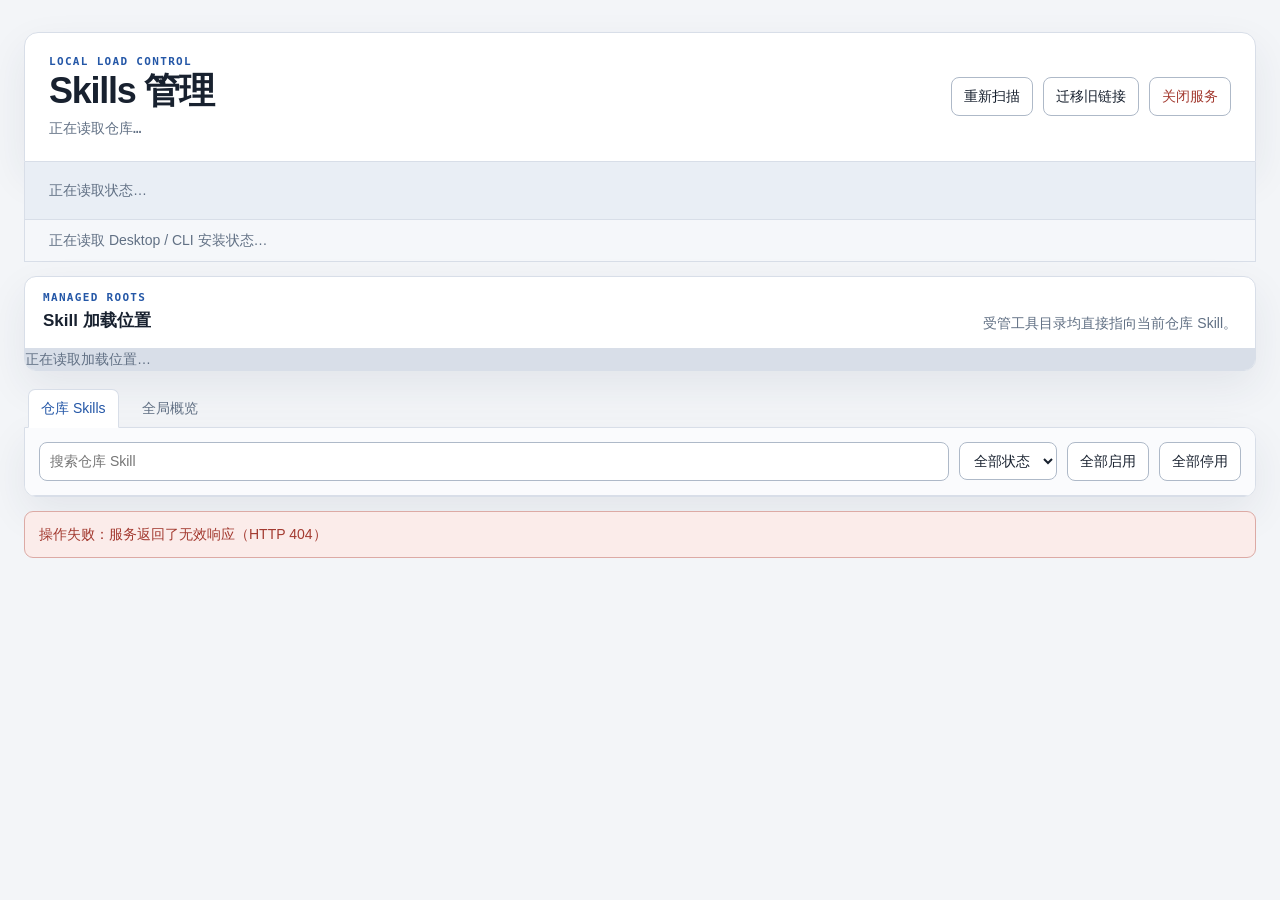
==== tools/agent_manager/web/index.html @ 4811a3ba "feat(agent-manager): 统一命令行与本地接口 将 Skill 和个人约束收敛到同一命令层级，并提供按命名空间划分的本地 HTTP 接口；写操作继续受 loopback、Host、Or" ====
<!doctype html>
<html lang="zh-CN">
<head>
  <meta charset="utf-8">
  <meta name="viewport" content="width=device-width, initial-scale=1">
  <link rel="icon" href="data:,">
  <title>Skills 管理</title>
  <style>
    :root {
      color-scheme: light;
      --canvas: #f3f5f8;
      --paper: #ffffff;
      --ink: #18212f;
      --muted: #617084;
      --line: #d8dee8;
      --line-strong: #aeb9c8;
      --accent: #2457a7;
      --accent-soft: #edf3fc;
      --success: #167352;
      --success-soft: #e9f6f0;
      --warning: #8a5a13;
      --warning-soft: #fff5df;
      --danger: #a33a30;
      --danger-soft: #fbecea;
      --shadow: 0 16px 40px rgb(38 55 77 / 8%);
    }

    * { box-sizing: border-box; }

    body {
      margin: 0;
      background: var(--canvas);
      color: var(--ink);
      font: 14px/1.5 -apple-system, BlinkMacSystemFont, "Segoe UI", sans-serif;
    }

    button, input, select { font: inherit; }

    button, input, select, summary { outline: none; }

    button:focus-visible,
    input:focus-visible,
    select:focus-visible,
    summary:focus-visible {
      box-shadow: 0 0 0 3px rgb(36 87 167 / 22%);
    }

    button {
      min-height: 38px;
      border: 1px solid var(--line-strong);
      border-radius: 8px;
      background: var(--paper);
      color: var(--ink);
      padding: 8px 12px;
      cursor: pointer;
    }

    button:hover:not(:disabled) { border-color: var(--accent); }
    button:disabled { cursor: not-allowed; opacity: 0.58; }

    button.primary {
      border-color: var(--accent);
      background: var(--accent);
      color: var(--paper);
    }

    button.danger { color: var(--danger); }

    h1, h2, p { margin: 0; }

    h1 {
      font-family: "Avenir Next Condensed", "Segoe UI", sans-serif;
      font-size: clamp(26px, 3vw, 36px);
      font-weight: 700;
      letter-spacing: -0.035em;
      line-height: 1.05;
    }

    main {
      width: min(1440px, calc(100% - 48px));
      margin: 32px auto;
    }

    header, .panel {
      border: 1px solid var(--line);
      background: var(--paper);
      box-shadow: var(--shadow);
    }

    header {
      display: flex;
      align-items: center;
      justify-content: space-between;
      gap: 24px;
      padding: 22px 24px;
      border-radius: 14px 14px 0 0;
    }

    .eyebrow {
      margin-bottom: 4px;
      color: var(--accent);
      font: 700 11px/1.2 "SFMono-Regular", Consolas, monospace;
      letter-spacing: 0.12em;
      text-transform: uppercase;
    }

    #repo-path {
      max-width: min(760px, 62vw);
      margin-top: 8px;
      overflow: hidden;
      font-family: "SFMono-Regular", Consolas, monospace;
      text-overflow: ellipsis;
      white-space: nowrap;
    }

    .toolbar, .tabs, #summary, #surface-summary {
      display: flex;
      flex-wrap: wrap;
      gap: 10px;
    }

    #summary {
      position: relative;
      align-items: center;
      min-height: 58px;
      padding: 10px 24px;
      border: solid var(--line);
      border-width: 0 1px 1px;
      background: #e9eef5;
    }

    #surface-summary {
      padding: 10px 24px;
      border: solid var(--line);
      border-width: 0 1px 1px;
      background: #f5f7fa;
    }

    #load-paths {
      margin-top: 14px;
      overflow: hidden;
      border: 1px solid var(--line);
      border-radius: 12px;
      background: var(--paper);
      box-shadow: var(--shadow);
    }

    .load-paths-heading {
      display: flex;
      align-items: end;
      justify-content: space-between;
      gap: 24px;
      padding: 14px 18px;
      border-bottom: 1px solid var(--line);
    }

    .load-paths-heading h2 { font-size: 17px; }

    #load-path-list {
      display: grid;
      grid-template-columns: repeat(auto-fit, minmax(320px, 1fr));
      gap: 1px;
      background: var(--line);
    }

    .load-path-item {
      min-width: 0;
      padding: 13px 14px;
      background: var(--paper);
    }

    .load-path-source {
      grid-column: 1 / -1;
      background: var(--accent-soft);
    }

    .load-path-meta {
      display: flex;
      align-items: baseline;
      justify-content: space-between;
      gap: 12px;
    }

    .load-path-label { font-weight: 700; }
    .load-path-scope { font: 11px/1.3 "SFMono-Regular", Consolas, monospace; }

    .load-path-address {
      display: flex;
      align-items: center;
      gap: 8px;
      margin-top: 7px;
    }

    .load-path-value {
      flex: 1;
      min-width: 0;
      overflow-wrap: anywhere;
      font: 12px/1.45 "SFMono-Regular", Consolas, monospace;
    }

    .copy-path-button {
      min-height: 30px;
      flex: 0 0 auto;
      padding: 4px 9px;
      font-size: 12px;
    }

    .summary-item {
      display: inline-flex;
      align-items: baseline;
      gap: 6px;
      padding-right: 14px;
      border-right: 1px solid var(--line-strong);
      font-family: "SFMono-Regular", Consolas, monospace;
    }

    .summary-item:last-child { border-right: 0; }
    .summary-value { font-size: 17px; font-weight: 700; }
    .muted { color: var(--muted); }

    .tabs {
      align-items: end;
      margin-top: 18px;
      padding: 0 4px;
    }

    .tabs button {
      border-color: transparent;
      border-radius: 7px 7px 0 0;
      background: transparent;
      color: var(--muted);
    }

    .tabs button.primary {
      border-color: var(--line);
      border-bottom-color: var(--paper);
      background: var(--paper);
      color: var(--accent);
    }

    .panel {
      margin-top: -1px;
      overflow: hidden;
      border-radius: 0 12px 12px;
    }

    .filters {
      align-items: center;
      padding: 14px;
      border-bottom: 1px solid var(--line);
      background: #fafbfd;
    }

    .filters input {
      flex: 1 1 260px;
      min-width: 180px;
    }

    input, select {
      min-height: 38px;
      border: 1px solid var(--line-strong);
      border-radius: 8px;
      background: var(--paper);
      color: var(--ink);
      padding: 8px 10px;
    }

    .table-scroll { overflow-x: auto; }

    table {
      width: 100%;
      min-width: 860px;
      border-collapse: collapse;
    }

    th, td {
      padding: 12px 14px;
      border-bottom: 1px solid var(--line);
      text-align: left;
      vertical-align: top;
    }

    th {
      background: #f5f7fa;
      color: var(--muted);
      font: 700 11px/1.3 "SFMono-Regular", Consolas, monospace;
      letter-spacing: 0.04em;
      text-transform: uppercase;
    }

    tr:last-child td { border-bottom: 0; }
    tbody tr:hover { background: #fafcff; }

    .skill-name { display: block; margin-bottom: 3px; }
    .skill-slug, .path { font-family: "SFMono-Regular", Consolas, monospace; }
    .path { overflow-wrap: anywhere; }

    .state-button {
      width: 100%;
      min-width: 104px;
      font: 700 12px/1.2 "SFMono-Regular", Consolas, monospace;
      text-align: left;
    }

    .state-enabled { border-color: #92c9b5; background: var(--success-soft); color: var(--success); }
    .state-disabled, .state-unavailable { background: #f3f5f7; color: var(--muted); }
    .state-mixed, .state-legacy { border-color: #e0bd7c; background: var(--warning-soft); color: var(--warning); }
    .state-error, .state-conflict { border-color: #dcaaa5; background: var(--danger-soft); color: var(--danger); }

    .adapter-detail {
      margin-top: 5px;
      color: var(--muted);
      font: 11px/1.4 "SFMono-Regular", Consolas, monospace;
    }

    details { margin-top: 7px; color: var(--muted); }
    summary { width: fit-content; cursor: pointer; }
    .detail-list { margin: 7px 0 0; padding-left: 18px; }

    .empty-cell { padding: 32px 14px; color: var(--muted); text-align: center; }
    .hidden { display: none; }

    #message {
      min-height: 46px;
      margin-top: 14px;
      padding: 12px 14px;
      border: 1px solid transparent;
      border-radius: 9px;
      color: var(--muted);
    }

    #message:not(:empty) { border-color: var(--line); background: var(--paper); }
    #message.message-error { border-color: #dcaaa5; background: var(--danger-soft); color: var(--danger); }
    #message.message-success { border-color: #92c9b5; background: var(--success-soft); color: var(--success); }

    dialog {
      width: min(520px, calc(100% - 32px));
      border: 1px solid var(--line);
      border-radius: 12px;
      box-shadow: 0 24px 80px rgb(24 33 47 / 24%);
      padding: 0;
    }

    dialog::backdrop { background: rgb(24 33 47 / 42%); }
    dialog form { padding: 22px; }
    dialog h2 { font-size: 20px; }
    dialog pre {
      margin: 16px 0;
      padding: 14px;
      border: 1px solid var(--line);
      border-radius: 8px;
      background: var(--canvas);
      font: 13px/1.7 "SFMono-Regular", Consolas, monospace;
      white-space: pre-wrap;
    }

    .dialog-actions { display: flex; justify-content: flex-end; gap: 8px; }

    @media (max-width: 720px) {
      main { width: min(100% - 24px, 1440px); margin: 12px auto 24px; }
      header { align-items: flex-start; flex-direction: column; padding: 18px; }
      #repo-path { max-width: calc(100vw - 60px); }
      header .toolbar, header .toolbar button { width: 100%; }
      #summary { padding: 10px 18px; }
      #surface-summary {
        display: grid;
        grid-template-columns: repeat(2, minmax(0, 1fr));
        padding: 10px 18px;
      }
      #surface-summary .summary-item { padding-right: 4px; border-right: 0; }
      .load-paths-heading { align-items: flex-start; flex-direction: column; gap: 4px; }
      #load-path-list { grid-template-columns: minmax(0, 1fr); }
      .filters { align-items: stretch; flex-direction: column; }
      .filters input { flex: 0 0 auto; width: 100%; }
      .filters select, .filters button { width: 100%; }
    }

    @media (prefers-reduced-motion: reduce) {
      *, *::before, *::after { scroll-behavior: auto !important; transition: none !important; }
    }
  </style>
</head>
<body>
  <main>
    <header>
      <div>
        <p class="eyebrow">Local load control</p>
        <h1>Skills 管理</h1>
        <div id="repo-path" class="muted">正在读取仓库…</div>
      </div>
      <div class="toolbar">
        <button id="rescan-button" type="button">重新扫描</button>
        <button id="adopt-button" type="button">迁移旧链接</button>
        <button id="shutdown-button" type="button" class="danger">关闭服务</button>
      </div>
    </header>

    <section id="summary" aria-label="统计">
      <span class="muted">正在读取状态…</span>
    </section>

    <section id="surface-summary" aria-label="工具端安装状态">
      <span class="muted">正在读取 Desktop / CLI 安装状态…</span>
    </section>

    <section id="load-paths" aria-labelledby="load-paths-title">
      <div class="load-paths-heading">
        <div>
          <p class="eyebrow">Managed roots</p>
          <h2 id="load-paths-title">Skill 加载位置</h2>
        </div>
        <p class="muted">受管工具目录均直接指向当前仓库 Skill。</p>
      </div>
      <div id="load-path-list">
        <span class="muted">正在读取加载位置…</span>
      </div>
    </section>

    <nav class="tabs" aria-label="视图切换">
      <button type="button" data-view="managed-view" class="primary" aria-selected="true">仓库 Skills</button>
      <button type="button" data-view="inventory-view" aria-selected="false">全局概览</button>
    </nav>

    <section id="managed-view" class="panel" aria-label="仓库 Skills">
      <div class="toolbar filters">
        <input id="managed-search" type="search" placeholder="搜索仓库 Skill" aria-label="搜索仓库 Skill">
        <select id="managed-filter" aria-label="筛选仓库状态">
          <option value="all">全部状态</option>
          <option value="enabled">已启用</option>
          <option value="disabled">未启用</option>
          <option value="mixed">部分启用</option>
          <option value="conflict">冲突</option>
          <option value="error">异常</option>
        </select>
        <button id="enable-all-button" type="button">全部启用</button>
        <button id="disable-all-button" type="button">全部停用</button>
      </div>
      <div class="table-scroll" tabindex="0" aria-label="仓库 Skill 加载矩阵，可横向滚动">
        <table id="managed-table"></table>
      </div>
    </section>

    <section id="inventory-view" class="panel hidden" aria-label="全局 Skill 概览">
      <div class="toolbar filters">
        <input id="inventory-search" type="search" placeholder="搜索全局 Skill" aria-label="搜索全局 Skill">
        <select id="inventory-filter" aria-label="筛选来源">
          <option value="all">全部来源</option>
          <option value="managed">当前仓库</option>
          <option value="external-link">外部软链</option>
          <option value="local-copy">本地副本</option>
          <option value="built-in">内置</option>
          <option value="plugin">插件</option>
          <option value="broken">损坏</option>
          <option value="duplicate-name">重名</option>
        </select>
      </div>
      <div class="table-scroll" tabindex="0" aria-label="全局 Skill 只读清单，可横向滚动">
        <table id="inventory-table"></table>
      </div>
    </section>

    <dialog id="confirm-dialog">
      <form method="dialog">
        <h2 id="confirm-title"></h2>
        <pre id="confirm-body"></pre>
        <div class="dialog-actions">
          <button value="cancel">取消</button>
          <button id="confirm-apply" value="confirm" class="primary">确认</button>
        </div>
      </form>
    </dialog>

    <div id="message" role="status" aria-live="polite"></div>
  </main>

  <script>window.AGENT_MANAGER_TOKEN = __AGENT_MANAGER_TOKEN__;</script>
  <script>
    "use strict";

    const state = { status: null, inventory: null, busy: false };
    const TOOL_ADAPTERS = {
      claude: ["claude-shared"],
      codex: ["codex-shared"],
      copilot: ["copilot-shared"],
      antigravity: ["antigravity-desktop", "antigravity-cli"],
    };
    const TOOL_SURFACES = {
      claude: ["claude-desktop", "claude-cli"],
      codex: ["codex-desktop", "codex-cli"],
      copilot: ["copilot-desktop", "copilot-cli"],
      antigravity: ["antigravity-desktop", "antigravity-cli"],
    };
    const TOOLS = Object.keys(TOOL_ADAPTERS);
    const TOOL_LABELS = {
      claude: "Claude",
      codex: "Codex",
      copilot: "Copilot",
      antigravity: "Antigravity",
    };
    const ADAPTER_PATH_LABELS = {
      "claude-shared": ["Claude", "Desktop + CLI"],
      "codex-shared": ["Codex", "Desktop + CLI"],
      "copilot-shared": ["Copilot", "Desktop + CLI"],
      "antigravity-desktop": ["Antigravity Desktop", "Desktop"],
      "antigravity-cli": ["Antigravity CLI", "agy"],
    };
    const STATE_LABELS = {
      enabled: "已启用",
      disabled: "未启用",
      mixed: "部分启用",
      legacy: "旧链接",
      conflict: "冲突",
      error: "异常",
      unavailable: "未安装",
    };
    const ACTION_BUTTON_IDS = [
      "rescan-button",
      "adopt-button",
      "shutdown-button",
      "enable-all-button",
      "disable-all-button",
    ];

    function surfaceMap(payload) {
      return new Map((payload.surfaces || []).map((surface) => [surface.key, surface]));
    }

    function toolSurfaceRows(payload, tool) {
      const surfaces = surfaceMap(payload);
      return TOOL_SURFACES[tool].map((key) => ({
        key,
        label: key.endsWith("-desktop") ? "Desktop" : "CLI",
        installed: Boolean(surfaces.get(key)?.installed),
      }));
    }

    function toolSurfaceText(payload, tool) {
      return toolSurfaceRows(payload, tool)
        .map((surface) => `${surface.label}: ${surface.installed ? "已安装" : "未安装"}`)
        .join(" · ");
    }

    function surfaceKeysText(keys) {
      return (keys || []).map((key) => {
        const tool = key.replace(/-(desktop|cli)$/, "");
        const surface = key.endsWith("-desktop") ? "Desktop" : "CLI";
        return `${TOOL_LABELS[tool] || tool} ${surface}`;
      }).join(", ") || "-";
    }

    function compactHomePath(path, home) {
      if (!home || !path.startsWith(`${home}/`)) return path;
      return `~/${path.slice(home.length + 1)}`;
    }

    function loadPathRows(payload) {
      const source = `${payload.repo_root}/skills`;
      return [
        {
          key: "repository",
          label: "统一来源",
          scope: "仓库 Skills",
          path: source,
          display_path: source,
        },
        ...(payload.skills?.adapters || []).map((adapter) => {
          const [label, scope] = ADAPTER_PATH_LABELS[adapter.key] || [adapter.key, ""];
          return {
            key: adapter.key,
            label,
            scope,
            path: adapter.root,
            display_path: compactHomePath(adapter.root, adapter.home),
          };
        }),
      ];
    }

    async function api(path, options = {}) {
      const response = await fetch(path, {
        ...options,
        headers: {
          "Content-Type": "application/json",
          "X-Agent-Manager-Token": window.AGENT_MANAGER_TOKEN,
          ...(options.headers || {}),
        },
      });
      let payload;
      try {
        payload = await response.json();
      } catch (cause) {
        throw new Error(`服务返回了无效响应（HTTP ${response.status}）`, { cause });
      }
      if (!response.ok) {
        const error = new Error(payload.message || `HTTP ${response.status}`);
        error.payload = payload;
        error.status = response.status;
        throw error;
      }
      return payload;
    }

    async function loadStatus() {
      state.status = await api("/api/status");
      renderSummary(state.status);
      renderLoadPaths(state.status);
      renderManaged(state.status);
    }

    async function loadInventory() {
      state.inventory = await api("/api/inventory");
      renderInventory(state.inventory);
    }

    async function refreshData() {
      setBusy(true);
      showMessage("正在重新扫描仓库和全局目录…");
      try {
        await Promise.all([loadStatus(), loadInventory()]);
        showMessage("扫描完成。", "success");
      } finally {
        setBusy(false);
      }
    }

    async function setSkill(slug, tool, enabled) {
      setBusy(true);
      showMessage(`正在${enabled ? "启用" : "停用"} ${slug} / ${TOOL_LABELS[tool]}…`);
      try {
        const result = await api("/api/skills/set", {
          method: "POST",
          body: JSON.stringify({ skill: slug, all: false, tool, on: enabled, apply: true }),
        });
        await Promise.all([loadStatus(), loadInventory()]);
        showOperationResult(enabled ? "启用完成" : "停用完成", result);
      } catch (error) {
        if (error.payload?.results) await refreshAfterPartialFailure(error);
        throw error;
      } finally {
        setBusy(false);
      }
    }

    async function setAll(enabled) {
      setBusy(true);
      showMessage(`正在预览${enabled ? "全部启用" : "全部停用"}…`);
      try {
        const request = { skill: null, all: true, tool: "all", on: enabled };
        const preview = await api("/api/skills/set", {
          method: "POST",
          body: JSON.stringify({ ...request, apply: false }),
        });
        if (!await confirmPlan(enabled ? "全部启用" : "全部停用", preview)) {
          showMessage("已取消，未应用变更。");
          return;
        }
        showMessage(`正在应用${enabled ? "全部启用" : "全部停用"}…`);
        const result = await api("/api/skills/set", {
          method: "POST",
          body: JSON.stringify({ ...request, apply: true }),
        });
        await Promise.all([loadStatus(), loadInventory()]);
        showOperationResult(enabled ? "全部启用完成" : "全部停用完成", result);
      } catch (error) {
        if (error.payload?.results) await refreshAfterPartialFailure(error);
        throw error;
      } finally {
        setBusy(false);
      }
    }

    async function previewAdoption() {
      setBusy(true);
      showMessage("正在预览迁移旧链接…");
      try {
        const preview = await api("/api/skills/adopt", {
          method: "POST",
          body: JSON.stringify({ apply: false }),
        });
        if (!await confirmPlan("迁移旧链接", preview)) {
          showMessage("已取消，未迁移旧链接。");
          return;
        }
        showMessage("正在迁移旧链接…");
        const result = await api("/api/skills/adopt", {
          method: "POST",
          body: JSON.stringify({ apply: true }),
        });
        await Promise.all([loadStatus(), loadInventory()]);
        showOperationResult("迁移完成", result);
      } catch (error) {
        if (error.payload?.results) await refreshAfterPartialFailure(error);
        throw error;
      } finally {
        setBusy(false);
      }
    }

    async function shutdown() {
      setBusy(true);
      showMessage("正在关闭服务…");
      try {
        await api("/api/shutdown", { method: "POST", body: "{}" });
        showMessage("服务已关闭，可以关闭此页面。", "success");
      } catch (error) {
        setBusy(false);
        throw error;
      }
    }

    async function refreshAfterPartialFailure(operationError) {
      try {
        await Promise.all([loadStatus(), loadInventory()]);
      } catch (refreshError) {
        operationError.message = `${operationError.message}；刷新状态失败：${refreshError.message}`;
      }
    }

    function element(tag, text = "", className = "") {
      const node = document.createElement(tag);
      node.textContent = text;
      if (className) node.className = className;
      return node;
    }

    function clear(node) { node.replaceChildren(); }

    function targetMap(payload, slug) {
      return new Map(
        (payload.skills?.targets || [])
          .filter((item) => item.slug === slug)
          .map((item) => [item.adapter_key, item]),
      );
    }

    function toolState(payload, slug, tool) {
      const targets = targetMap(payload, slug);
      const states = TOOL_ADAPTERS[tool].map(
        (key) => targets.get(key)?.state || "unavailable",
      );
      if (states.some((value) => value === "conflict")) return "conflict";
      if (states.some((value) => value === "error")) return "error";
      const active = states.filter((value) => value !== "unavailable");
      if (active.length === 0) return "unavailable";
      if (active.every((value) => value === "enabled")) return "enabled";
      if (active.every((value) => value === "disabled")) return "disabled";
      return "mixed";
    }

    function summaryItem(label, value, className = "") {
      const item = element("span", "", `summary-item ${className}`.trim());
      item.append(element("span", label, "muted"), element("strong", String(value), "summary-value"));
      return item;
    }

    function fallbackCopyText(text) {
      const textarea = document.createElement("textarea");
      textarea.value = text;
      textarea.setAttribute("readonly", "");
      textarea.setAttribute("aria-hidden", "true");
      textarea.style.position = "fixed";
      textarea.style.opacity = "0";
      document.body.append(textarea);
      textarea.focus();
      textarea.select();
      try {
        return document.execCommand("copy");
      } finally {
        textarea.remove();
      }
    }

    async function copyRootPath(
      path,
      clipboard = navigator.clipboard,
      fallback = fallbackCopyText,
    ) {
      try {
        if (!clipboard?.writeText) throw new Error("当前浏览器不支持复制路径");
        await clipboard.writeText(path);
        showMessage(`已复制路径：${path}`, "success");
        return;
      } catch {
        if (!fallback(path)) {
          showMessage(`浏览器阻止自动复制，请手动复制：${path}`);
          return;
        }
      }
      showMessage(`已复制路径：${path}`, "success");
    }

    function renderLoadPaths(payload) {
      const list = document.getElementById("load-path-list");
      clear(list);
      for (const row of loadPathRows(payload)) {
        const item = element(
          "article",
          "",
          `load-path-item${row.key === "repository" ? " load-path-source" : ""}`,
        );
        const meta = element("div", "", "load-path-meta");
        meta.append(
          element("strong", row.label, "load-path-label"),
          element("span", row.scope, "load-path-scope muted"),
        );
        const address = element("div", "", "load-path-address");
        const path = element("code", row.display_path, "load-path-value");
        path.title = row.path;
        const copy = element("button", "复制", "copy-path-button");
        copy.type = "button";
        copy.setAttribute("aria-label", `复制 ${row.label} 路径`);
        copy.addEventListener("click", () => copyRootPath(row.path).catch(showError));
        address.append(path, copy);
        item.append(meta, address);
        list.append(item);
      }
    }

    function renderSummary(payload) {
      const summary = document.getElementById("summary");
      clear(summary);
      summary.append(summaryItem("仓库", payload.skills.records.length));
      for (const tool of TOOLS) {
        const count = payload.skills.records.filter(
          (skill) => toolState(payload, skill.slug, tool) === "enabled",
        ).length;
        summary.append(summaryItem(TOOL_LABELS[tool], count));
      }
      const states = payload.skills.records.flatMap(
        (skill) => TOOLS.map((tool) => toolState(payload, skill.slug, tool)),
      );
      summary.append(
        summaryItem("冲突", states.filter((value) => value === "conflict").length, "state-conflict"),
        summaryItem("异常", states.filter((value) => value === "error").length, "state-error"),
      );
      const issueCount = (payload.skills.issues || []).length;
      if (issueCount) summary.append(summaryItem("仓库问题", issueCount, "state-error"));
      const surfaceSummary = document.getElementById("surface-summary");
      clear(surfaceSummary);
      for (const tool of TOOLS) {
        for (const surface of toolSurfaceRows(payload, tool)) {
          surfaceSummary.append(summaryItem(
            `${TOOL_LABELS[tool]} ${surface.label}`,
            surface.installed ? "已安装" : "未安装",
            surface.installed ? "state-enabled" : "state-unavailable",
          ));
        }
      }
      document.getElementById("repo-path").textContent = payload.repo_root;
      document.getElementById("repo-path").title = payload.repo_root;
    }

    function appendHeader(table, labels) {
      const head = element("thead");
      const row = element("tr");
      for (const label of labels) row.append(element("th", label));
      head.append(row);
      table.append(head);
    }

    function appendEmptyBody(table, columnCount, message) {
      const body = element("tbody");
      const row = element("tr");
      const cell = element("td", message, "empty-cell");
      cell.colSpan = columnCount;
      row.append(cell);
      body.append(row);
      table.append(body);
    }

    function appendSkillDetails(identity, skill) {
      const disclosure = element("details");
      disclosure.append(element("summary", "Skill 详情"));
      const list = element("ul", "", "detail-list");
      list.append(
        element("li", `目录：${skill.slug}`),
        element("li", `路径：${skill.path}`),
        element("li", `警告：${(skill.warnings || []).join(", ") || "无"}`),
      );
      disclosure.append(list);
      identity.append(disclosure);
    }

    function appendTargetDetails(cell, details) {
      if (!details.length) return;
      const disclosure = element("details");
      disclosure.append(element("summary", "目标详情"));
      const list = element("ul", "", "detail-list");
      for (const item of details) {
        list.append(element("li", `${item.adapter_key} · ${item.state} · ${item.message}`));
      }
      disclosure.append(list);
      cell.append(disclosure);
    }

    function renderManaged(payload) {
      if (!payload) return;
      const query = document.getElementById("managed-search").value.trim().toLowerCase();
      const filter = document.getElementById("managed-filter").value;
      const table = document.getElementById("managed-table");
      clear(table);
      appendHeader(table, ["Skill", "Claude", "Codex", "Copilot", "Antigravity"]);
      const body = element("tbody");
      let visible = 0;
      for (const skill of payload.skills.records) {
        const states = Object.fromEntries(
          TOOLS.map((tool) => [tool, toolState(payload, skill.slug, tool)]),
        );
        if (
          query
          && !`${skill.slug} ${skill.name} ${skill.description}`.toLowerCase().includes(query)
        ) continue;
        if (filter !== "all" && !Object.values(states).includes(filter)) continue;

        visible += 1;
        const row = element("tr");
        const identity = element("td");
        identity.append(
          element("strong", skill.name, "skill-name"),
          element("div", skill.slug, "skill-slug muted"),
          element("div", skill.description, "muted"),
        );
        appendSkillDetails(identity, skill);
        row.append(identity);

        const targets = targetMap(payload, skill.slug);
        for (const tool of TOOLS) {
          const cell = element("td");
          const details = TOOL_ADAPTERS[tool]
            .map((key) => targets.get(key))
            .filter(Boolean);
          const button = element(
            "button",
            STATE_LABELS[states[tool]] || states[tool],
            `state-button state-${states[tool]}`,
          );
          button.type = "button";
          button.title = details
            .map((item) => `${item.adapter_key}: ${item.state} (${item.message})`)
            .join("\n");
          button.setAttribute(
            "aria-label",
            `${skill.name} / ${TOOL_LABELS[tool]}：${STATE_LABELS[states[tool]] || states[tool]}`,
          );
          button.disabled = ["unavailable", "conflict", "error"].includes(states[tool])
            || details.some((item) => item.state === "legacy")
            || state.busy;
          button.addEventListener(
            "click",
            () => setSkill(skill.slug, tool, states[tool] !== "enabled").catch(showError),
          );
          cell.append(button);
          cell.append(element("div", toolSurfaceText(payload, tool), "adapter-detail"));
          appendTargetDetails(cell, details);
          row.append(cell);
        }
        body.append(row);
      }
      if (visible) table.append(body);
      else appendEmptyBody(table, 5, "没有符合当前搜索和筛选条件的仓库 Skill。");
    }

    function renderInventory(payload) {
      if (!payload) return;
      const records = payload.inventory || [];
      const query = document.getElementById("inventory-search").value.trim().toLowerCase();
      const filter = document.getElementById("inventory-filter").value;
      const table = document.getElementById("inventory-table");
      clear(table);
      const caption = element(
        "caption",
        `只读视图 · ${records.length} 条记录 · ${(payload.issues || []).length} 个问题`,
        "muted",
      );
      table.append(caption);
      appendHeader(table, ["名称", "来源", "工具", "端", "路径", "原始链接", "解析目标", "状态"]);
      const body = element("tbody");
      let visible = 0;
      for (const record of records) {
        const flags = record.flags || [];
        const searchable = `${record.slug} ${record.name} ${record.description}`.toLowerCase();
        if (query && !searchable.includes(query)) continue;
        if (filter !== "all" && filter !== record.source_type && !flags.includes(filter)) continue;

        visible += 1;
        const row = element("tr");
        const identity = element("td");
        identity.append(
          element("strong", record.name, "skill-name"),
          element("div", record.description, "muted"),
        );
        row.append(identity);
        const values = [
          record.source_type,
          (record.tools || []).join(", ") || "-",
          surfaceKeysText(record.surfaces),
          record.path,
          record.raw_target || "-",
          record.resolved_target || "-",
          flags.join(", ") || "正常",
        ];
        values.forEach((value, index) => {
          row.append(element("td", String(value), index >= 3 && index <= 5 ? "path" : ""));
        });
        body.append(row);
      }
      if (visible) table.append(body);
      else appendEmptyBody(table, 8, "没有符合当前搜索和筛选条件的全局 Skill。");
    }

    function switchView(viewId) {
      for (const id of ["managed-view", "inventory-view"]) {
        document.getElementById(id).classList.toggle("hidden", id !== viewId);
      }
      document.querySelectorAll("[data-view]").forEach((button) => {
        const selected = button.dataset.view === viewId;
        button.classList.toggle("primary", selected);
        button.setAttribute("aria-selected", String(selected));
      });
    }

    function setBusy(busy) {
      state.busy = busy;
      document.querySelector("main").setAttribute("aria-busy", String(busy));
      for (const id of ACTION_BUTTON_IDS) document.getElementById(id).disabled = busy;
      document.querySelectorAll(".state-button").forEach((button) => {
        if (busy) button.disabled = true;
      });
      if (!busy && state.status) renderManaged(state.status);
    }

    function showMessage(text, kind = "") {
      const message = document.getElementById("message");
      message.textContent = text;
      message.className = kind ? `message-${kind}` : "";
    }

    function operationCounts(payload) {
      const results = payload?.results || [];
      return {
        applied: results.filter((item) => item.ok && item.code === "applied").length,
        skipped: results.filter(
          (item) => item.ok && ["no-op", "unavailable"].includes(item.code),
        ).length,
        failed: results.filter((item) => !item.ok).length,
      };
    }

    function showOperationResult(title, payload) {
      const counts = operationCounts(payload);
      showMessage(
        `${title}：应用 ${counts.applied}，跳过 ${counts.skipped}，失败 ${counts.failed}。`,
        counts.failed ? "error" : "success",
      );
    }

    function showError(error) {
      const counts = operationCounts(error.payload);
      const partial = error.payload?.results
        ? `；应用 ${counts.applied}，跳过 ${counts.skipped}，失败 ${counts.failed}`
        : "";
      showMessage(`操作失败：${error.message}${partial}`, "error");
    }

    function planItems(payload) {
      if (Array.isArray(payload.changes)) return payload.changes;
      if (payload.changes && typeof payload.changes === "object") {
        return [
          ...(payload.changes.link_changes || []),
          ...(payload.changes.container_changes || []),
          ...(payload.changes.bridge_removals || []),
        ];
      }
      return Array.isArray(payload.results) ? payload.results : [];
    }

    function planItemText(item) {
      const action = item.action || item.code
        || (item.links ? "container" : item.legacy_root ? "bridge-remove" : "change");
      const identity = [item.slug || "*", item.adapter_key || "-"]
        .filter(Boolean)
        .join(" / ");
      const path = item.target || item.root || item.path || "-";
      const reason = item.reason || item.message || "";
      return `- ${action} · ${identity} · ${path}${reason ? ` · ${reason}` : ""}`;
    }

    function confirmPlan(title, payload) {
      const changes = planItems(payload);
      const changed = changes.filter((item) => {
        const action = item.action || item.code;
        return ["create", "remove", "applied"].includes(action) || !action;
      }).length;
      const skipped = changes.filter(
        (item) => ["no-op", "unavailable"].includes(item.action || item.code),
      ).length;
      const conflicts = changes.filter(
        (item) => ["blocked", "conflict", "target-conflict"].includes(item.action || item.code),
      ).length;
      const requiresAdopt = changes.filter(
        (item) => (item.action || item.code) === "requires-adopt",
      ).length;
      const details = changes.map(planItemText);
      document.getElementById("confirm-title").textContent = title;
      document.getElementById("confirm-body").textContent = [
        `变更 ${changed}`,
        `跳过 ${skipped}`,
        `冲突 ${conflicts}`,
        `需接管 ${requiresAdopt}`,
        "",
        ...(details.length ? details : ["- 无计划项"]),
      ].join("\n");
      const dialog = document.getElementById("confirm-dialog");
      dialog.returnValue = "cancel";
      dialog.showModal();
      return new Promise((resolve) => {
        dialog.addEventListener(
          "close",
          () => resolve(dialog.returnValue === "confirm"),
          { once: true },
        );
      });
    }

    document.getElementById("rescan-button").addEventListener(
      "click",
      () => refreshData().catch(showError),
    );
    document.getElementById("adopt-button").addEventListener(
      "click",
      () => previewAdoption().catch(showError),
    );
    document.getElementById("shutdown-button").addEventListener(
      "click",
      () => shutdown().catch(showError),
    );
    document.getElementById("enable-all-button").addEventListener(
      "click",
      () => setAll(true).catch(showError),
    );
    document.getElementById("disable-all-button").addEventListener(
      "click",
      () => setAll(false).catch(showError),
    );
    document.getElementById("managed-search").addEventListener(
      "input",
      () => renderManaged(state.status),
    );
    document.getElementById("managed-filter").addEventListener(
      "change",
      () => renderManaged(state.status),
    );
    document.getElementById("inventory-search").addEventListener(
      "input",
      () => renderInventory(state.inventory),
    );
    document.getElementById("inventory-filter").addEventListener(
      "change",
      () => renderInventory(state.inventory),
    );

    const viewButtons = Array.from(document.querySelectorAll("[data-view]"));
    viewButtons.forEach((button, index) => {
      button.addEventListener("click", () => switchView(button.dataset.view));
      button.addEventListener("keydown", (event) => {
        if (!["ArrowLeft", "ArrowRight"].includes(event.key)) return;
        event.preventDefault();
        const offset = event.key === "ArrowRight" ? 1 : -1;
        const next = viewButtons[(index + offset + viewButtons.length) % viewButtons.length];
        switchView(next.dataset.view);
        next.focus();
      });
    });

    refreshData().catch(showError);
  </script>
</body>
</html>
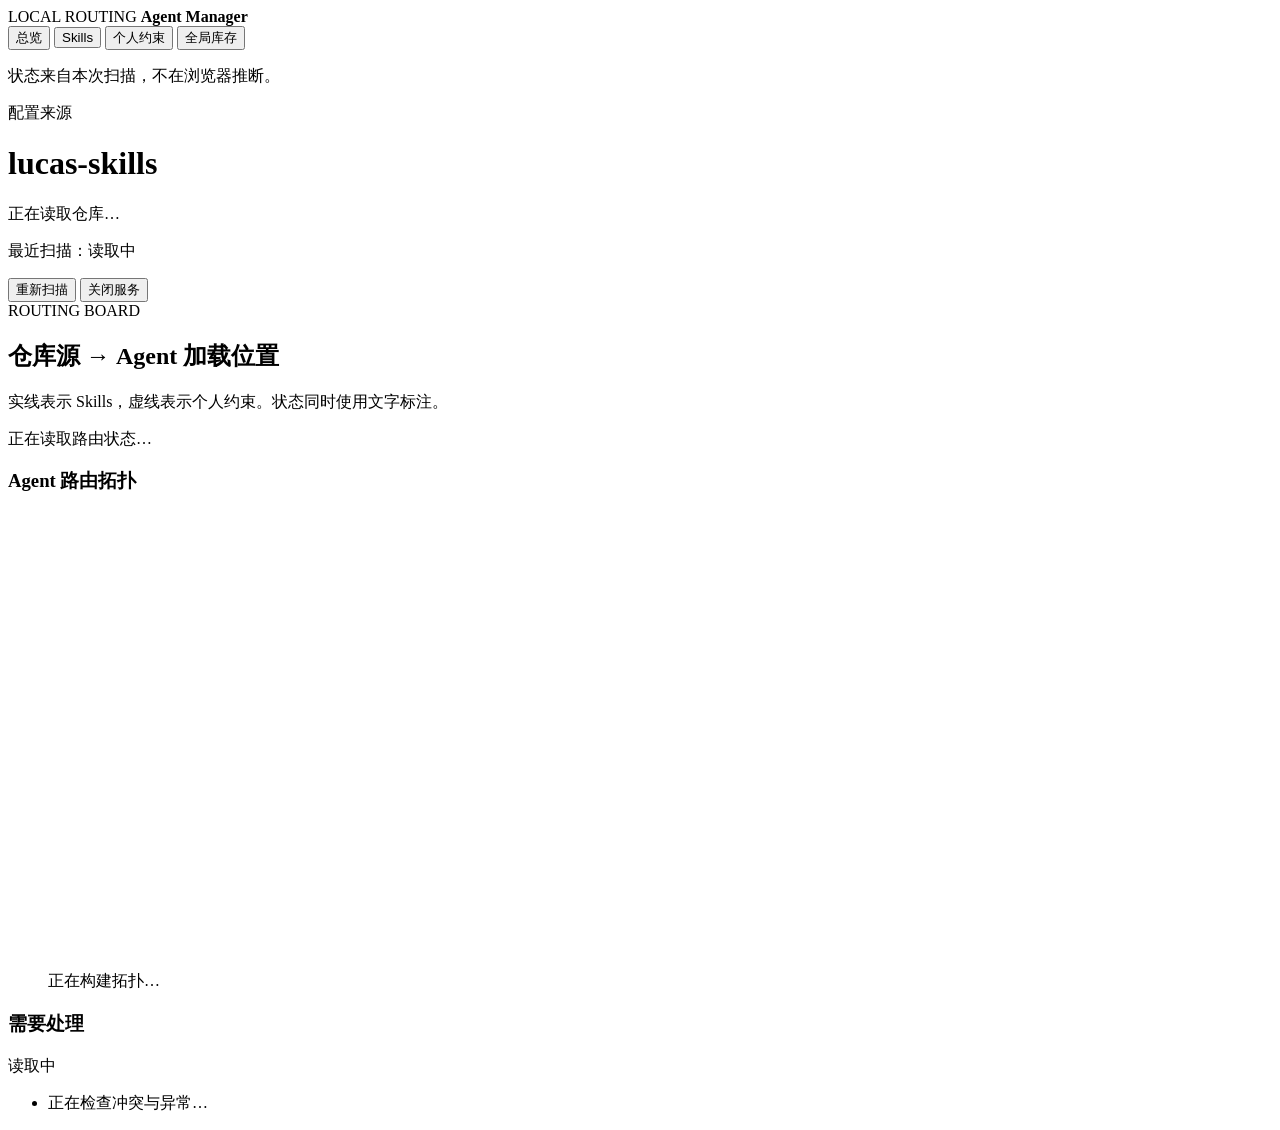
==== commit b8f26167: "feat(agent-manager): 构建 Agent 路由管理控制台 提供单页本地控制台，集中展示工具加载位置、Skill 路由和个人约束状态，并以服务端预览、指纹确认和明确风险提示承接写操作；" ====
--- a/tools/agent_manager/web/index.html
+++ b/tools/agent_manager/web/index.html
@@ -3,1176 +3,141 @@
 <head>
   <meta charset="utf-8">
   <meta name="viewport" content="width=device-width, initial-scale=1">
+  <meta name="agent-manager-token" content="__AGENT_MANAGER_TOKEN__">
   <link rel="icon" href="data:,">
-  <title>Skills 管理</title>
-  <style>
-    :root {
-      color-scheme: light;
-      --canvas: #f3f5f8;
-      --paper: #ffffff;
-      --ink: #18212f;
-      --muted: #617084;
-      --line: #d8dee8;
-      --line-strong: #aeb9c8;
-      --accent: #2457a7;
-      --accent-soft: #edf3fc;
-      --success: #167352;
-      --success-soft: #e9f6f0;
-      --warning: #8a5a13;
-      --warning-soft: #fff5df;
-      --danger: #a33a30;
-      --danger-soft: #fbecea;
-      --shadow: 0 16px 40px rgb(38 55 77 / 8%);
-    }
-
-    * { box-sizing: border-box; }
-
-    body {
-      margin: 0;
-      background: var(--canvas);
-      color: var(--ink);
-      font: 14px/1.5 -apple-system, BlinkMacSystemFont, "Segoe UI", sans-serif;
-    }
-
-    button, input, select { font: inherit; }
-
-    button, input, select, summary { outline: none; }
-
-    button:focus-visible,
-    input:focus-visible,
-    select:focus-visible,
-    summary:focus-visible {
-      box-shadow: 0 0 0 3px rgb(36 87 167 / 22%);
-    }
-
-    button {
-      min-height: 38px;
-      border: 1px solid var(--line-strong);
-      border-radius: 8px;
-      background: var(--paper);
-      color: var(--ink);
-      padding: 8px 12px;
-      cursor: pointer;
-    }
-
-    button:hover:not(:disabled) { border-color: var(--accent); }
-    button:disabled { cursor: not-allowed; opacity: 0.58; }
-
-    button.primary {
-      border-color: var(--accent);
-      background: var(--accent);
-      color: var(--paper);
-    }
-
-    button.danger { color: var(--danger); }
-
-    h1, h2, p { margin: 0; }
-
-    h1 {
-      font-family: "Avenir Next Condensed", "Segoe UI", sans-serif;
-      font-size: clamp(26px, 3vw, 36px);
-      font-weight: 700;
-      letter-spacing: -0.035em;
-      line-height: 1.05;
-    }
-
-    main {
-      width: min(1440px, calc(100% - 48px));
-      margin: 32px auto;
-    }
-
-    header, .panel {
-      border: 1px solid var(--line);
-      background: var(--paper);
-      box-shadow: var(--shadow);
-    }
-
-    header {
-      display: flex;
-      align-items: center;
-      justify-content: space-between;
-      gap: 24px;
-      padding: 22px 24px;
-      border-radius: 14px 14px 0 0;
-    }
-
-    .eyebrow {
-      margin-bottom: 4px;
-      color: var(--accent);
-      font: 700 11px/1.2 "SFMono-Regular", Consolas, monospace;
-      letter-spacing: 0.12em;
-      text-transform: uppercase;
-    }
-
-    #repo-path {
-      max-width: min(760px, 62vw);
-      margin-top: 8px;
-      overflow: hidden;
-      font-family: "SFMono-Regular", Consolas, monospace;
-      text-overflow: ellipsis;
-      white-space: nowrap;
-    }
-
-    .toolbar, .tabs, #summary, #surface-summary {
-      display: flex;
-      flex-wrap: wrap;
-      gap: 10px;
-    }
-
-    #summary {
-      position: relative;
-      align-items: center;
-      min-height: 58px;
-      padding: 10px 24px;
-      border: solid var(--line);
-      border-width: 0 1px 1px;
-      background: #e9eef5;
-    }
-
-    #surface-summary {
-      padding: 10px 24px;
-      border: solid var(--line);
-      border-width: 0 1px 1px;
-      background: #f5f7fa;
-    }
-
-    #load-paths {
-      margin-top: 14px;
-      overflow: hidden;
-      border: 1px solid var(--line);
-      border-radius: 12px;
-      background: var(--paper);
-      box-shadow: var(--shadow);
-    }
-
-    .load-paths-heading {
-      display: flex;
-      align-items: end;
-      justify-content: space-between;
-      gap: 24px;
-      padding: 14px 18px;
-      border-bottom: 1px solid var(--line);
-    }
-
-    .load-paths-heading h2 { font-size: 17px; }
-
-    #load-path-list {
-      display: grid;
-      grid-template-columns: repeat(auto-fit, minmax(320px, 1fr));
-      gap: 1px;
-      background: var(--line);
-    }
-
-    .load-path-item {
-      min-width: 0;
-      padding: 13px 14px;
-      background: var(--paper);
-    }
-
-    .load-path-source {
-      grid-column: 1 / -1;
-      background: var(--accent-soft);
-    }
-
-    .load-path-meta {
-      display: flex;
-      align-items: baseline;
-      justify-content: space-between;
-      gap: 12px;
-    }
-
-    .load-path-label { font-weight: 700; }
-    .load-path-scope { font: 11px/1.3 "SFMono-Regular", Consolas, monospace; }
-
-    .load-path-address {
-      display: flex;
-      align-items: center;
-      gap: 8px;
-      margin-top: 7px;
-    }
-
-    .load-path-value {
-      flex: 1;
-      min-width: 0;
-      overflow-wrap: anywhere;
-      font: 12px/1.45 "SFMono-Regular", Consolas, monospace;
-    }
-
-    .copy-path-button {
-      min-height: 30px;
-      flex: 0 0 auto;
-      padding: 4px 9px;
-      font-size: 12px;
-    }
-
-    .summary-item {
-      display: inline-flex;
-      align-items: baseline;
-      gap: 6px;
-      padding-right: 14px;
-      border-right: 1px solid var(--line-strong);
-      font-family: "SFMono-Regular", Consolas, monospace;
-    }
-
-    .summary-item:last-child { border-right: 0; }
-    .summary-value { font-size: 17px; font-weight: 700; }
-    .muted { color: var(--muted); }
-
-    .tabs {
-      align-items: end;
-      margin-top: 18px;
-      padding: 0 4px;
-    }
-
-    .tabs button {
-      border-color: transparent;
-      border-radius: 7px 7px 0 0;
-      background: transparent;
-      color: var(--muted);
-    }
-
-    .tabs button.primary {
-      border-color: var(--line);
-      border-bottom-color: var(--paper);
-      background: var(--paper);
-      color: var(--accent);
-    }
-
-    .panel {
-      margin-top: -1px;
-      overflow: hidden;
-      border-radius: 0 12px 12px;
-    }
-
-    .filters {
-      align-items: center;
-      padding: 14px;
-      border-bottom: 1px solid var(--line);
-      background: #fafbfd;
-    }
-
-    .filters input {
-      flex: 1 1 260px;
-      min-width: 180px;
-    }
-
-    input, select {
-      min-height: 38px;
-      border: 1px solid var(--line-strong);
-      border-radius: 8px;
-      background: var(--paper);
-      color: var(--ink);
-      padding: 8px 10px;
-    }
-
-    .table-scroll { overflow-x: auto; }
-
-    table {
-      width: 100%;
-      min-width: 860px;
-      border-collapse: collapse;
-    }
-
-    th, td {
-      padding: 12px 14px;
-      border-bottom: 1px solid var(--line);
-      text-align: left;
-      vertical-align: top;
-    }
-
-    th {
-      background: #f5f7fa;
-      color: var(--muted);
-      font: 700 11px/1.3 "SFMono-Regular", Consolas, monospace;
-      letter-spacing: 0.04em;
-      text-transform: uppercase;
-    }
-
-    tr:last-child td { border-bottom: 0; }
-    tbody tr:hover { background: #fafcff; }
-
-    .skill-name { display: block; margin-bottom: 3px; }
-    .skill-slug, .path { font-family: "SFMono-Regular", Consolas, monospace; }
-    .path { overflow-wrap: anywhere; }
-
-    .state-button {
-      width: 100%;
-      min-width: 104px;
-      font: 700 12px/1.2 "SFMono-Regular", Consolas, monospace;
-      text-align: left;
-    }
-
-    .state-enabled { border-color: #92c9b5; background: var(--success-soft); color: var(--success); }
-    .state-disabled, .state-unavailable { background: #f3f5f7; color: var(--muted); }
-    .state-mixed, .state-legacy { border-color: #e0bd7c; background: var(--warning-soft); color: var(--warning); }
-    .state-error, .state-conflict { border-color: #dcaaa5; background: var(--danger-soft); color: var(--danger); }
-
-    .adapter-detail {
-      margin-top: 5px;
-      color: var(--muted);
-      font: 11px/1.4 "SFMono-Regular", Consolas, monospace;
-    }
-
-    details { margin-top: 7px; color: var(--muted); }
-    summary { width: fit-content; cursor: pointer; }
-    .detail-list { margin: 7px 0 0; padding-left: 18px; }
-
-    .empty-cell { padding: 32px 14px; color: var(--muted); text-align: center; }
-    .hidden { display: none; }
-
-    #message {
-      min-height: 46px;
-      margin-top: 14px;
-      padding: 12px 14px;
-      border: 1px solid transparent;
-      border-radius: 9px;
-      color: var(--muted);
-    }
-
-    #message:not(:empty) { border-color: var(--line); background: var(--paper); }
-    #message.message-error { border-color: #dcaaa5; background: var(--danger-soft); color: var(--danger); }
-    #message.message-success { border-color: #92c9b5; background: var(--success-soft); color: var(--success); }
-
-    dialog {
-      width: min(520px, calc(100% - 32px));
-      border: 1px solid var(--line);
-      border-radius: 12px;
-      box-shadow: 0 24px 80px rgb(24 33 47 / 24%);
-      padding: 0;
-    }
-
-    dialog::backdrop { background: rgb(24 33 47 / 42%); }
-    dialog form { padding: 22px; }
-    dialog h2 { font-size: 20px; }
-    dialog pre {
-      margin: 16px 0;
-      padding: 14px;
-      border: 1px solid var(--line);
-      border-radius: 8px;
-      background: var(--canvas);
-      font: 13px/1.7 "SFMono-Regular", Consolas, monospace;
-      white-space: pre-wrap;
-    }
-
-    .dialog-actions { display: flex; justify-content: flex-end; gap: 8px; }
-
-    @media (max-width: 720px) {
-      main { width: min(100% - 24px, 1440px); margin: 12px auto 24px; }
-      header { align-items: flex-start; flex-direction: column; padding: 18px; }
-      #repo-path { max-width: calc(100vw - 60px); }
-      header .toolbar, header .toolbar button { width: 100%; }
-      #summary { padding: 10px 18px; }
-      #surface-summary {
-        display: grid;
-        grid-template-columns: repeat(2, minmax(0, 1fr));
-        padding: 10px 18px;
-      }
-      #surface-summary .summary-item { padding-right: 4px; border-right: 0; }
-      .load-paths-heading { align-items: flex-start; flex-direction: column; gap: 4px; }
-      #load-path-list { grid-template-columns: minmax(0, 1fr); }
-      .filters { align-items: stretch; flex-direction: column; }
-      .filters input { flex: 0 0 auto; width: 100%; }
-      .filters select, .filters button { width: 100%; }
-    }
-
-    @media (prefers-reduced-motion: reduce) {
-      *, *::before, *::after { scroll-behavior: auto !important; transition: none !important; }
-    }
-  </style>
+  <link rel="stylesheet" href="/app.css">
+  <title>Agent 路由控制台</title>
+  <script src="/app.js" defer></script>
 </head>
 <body>
-  <main>
-    <header>
-      <div>
-        <p class="eyebrow">Local load control</p>
-        <h1>Skills 管理</h1>
-        <div id="repo-path" class="muted">正在读取仓库…</div>
+  <div class="app-shell">
+    <aside class="sidebar" aria-label="Agent 路由控制台导航">
+      <div class="product-mark">
+        <span class="product-kicker">LOCAL ROUTING</span>
+        <strong>Agent Manager</strong>
       </div>
-      <div class="toolbar">
-        <button id="rescan-button" type="button">重新扫描</button>
-        <button id="adopt-button" type="button">迁移旧链接</button>
-        <button id="shutdown-button" type="button" class="danger">关闭服务</button>
-      </div>
-    </header>
+      <nav class="primary-nav" aria-label="控制台视图">
+        <button type="button" data-view="overview" aria-current="page">总览</button>
+        <button type="button" data-view="skills">Skills</button>
+        <button type="button" data-view="instructions">个人约束</button>
+        <button type="button" data-view="inventory">全局库存</button>
+      </nav>
+      <p class="sidebar-note">状态来自本次扫描，不在浏览器推断。</p>
+    </aside>
 
-    <section id="summary" aria-label="统计">
-      <span class="muted">正在读取状态…</span>
-    </section>
+    <div class="workspace">
+      <header class="repository-bar">
+        <div>
+          <span class="eyebrow">配置来源</span>
+          <h1 id="repository-name">lucas-skills</h1>
+          <p id="repository-path" class="path-text">正在读取仓库…</p>
+        </div>
+        <div class="repository-actions">
+          <p id="scanned-at" class="scan-time">最近扫描：读取中</p>
+          <button id="refresh-button" type="button">重新扫描</button>
+          <button id="shutdown-button" type="button">关闭服务</button>
+        </div>
+      </header>
 
-    <section id="surface-summary" aria-label="工具端安装状态">
-      <span class="muted">正在读取 Desktop / CLI 安装状态…</span>
-    </section>
+      <main id="main-content" tabindex="-1">
+        <section id="overview-view" class="view" data-view-panel="overview" aria-labelledby="overview-title">
+          <div class="view-heading">
+            <div>
+              <span class="eyebrow">ROUTING BOARD</span>
+              <h2 id="overview-title">仓库源 → Agent 加载位置</h2>
+            </div>
+            <p>实线表示 Skills，虚线表示个人约束。状态同时使用文字标注。</p>
+          </div>
+          <div id="status-summary" class="status-summary" aria-label="状态摘要">
+            <p class="loading-copy">正在读取路由状态…</p>
+          </div>
+          <section class="topology-section" aria-labelledby="topology-title">
+            <h3 id="topology-title" class="sr-only">Agent 路由拓扑</h3>
+            <figure id="topology-board" class="topology-board" aria-labelledby="topology-title">
+              <svg id="topology-lines" class="topology-lines" viewBox="0 0 1000 370" preserveAspectRatio="none" aria-hidden="true"></svg>
+              <p class="loading-copy">正在构建拓扑…</p>
+            </figure>
+          </section>
+          <section class="attention-section" aria-labelledby="attention-title">
+            <div class="section-heading">
+              <h3 id="attention-title">需要处理</h3>
+              <span id="attention-count" class="count-label">读取中</span>
+            </div>
+            <ul id="attention-list" class="attention-list">
+              <li>正在检查冲突与异常…</li>
+            </ul>
+          </section>
+        </section>
 
-    <section id="load-paths" aria-labelledby="load-paths-title">
-      <div class="load-paths-heading">
-        <div>
-          <p class="eyebrow">Managed roots</p>
-          <h2 id="load-paths-title">Skill 加载位置</h2>
-        </div>
-        <p class="muted">受管工具目录均直接指向当前仓库 Skill。</p>
-      </div>
-      <div id="load-path-list">
-        <span class="muted">正在读取加载位置…</span>
-      </div>
-    </section>
+        <section id="skills-view" class="view" data-view-panel="skills" aria-labelledby="skills-title" hidden>
+          <div class="view-heading">
+            <div>
+              <span class="eyebrow">SKILL ROUTES</span>
+              <h2 id="skills-title">Skills 加载矩阵</h2>
+            </div>
+            <p>选择一行可查看各工具的完整路径与服务端说明。</p>
+          </div>
+          <div class="filter-row">
+            <label>搜索 Skill<input id="skill-query" type="search" placeholder="名称或 slug"></label>
+            <label>状态<select id="skill-state-filter"><option value="all">全部状态</option><option value="enabled">已启用</option><option value="partial">部分启用</option><option value="disabled">未启用</option><option value="attention">需要处理</option></select></label>
+          </div>
+          <div id="skills-bulk-controls" class="operation-bar" hidden>
+            <span id="skills-selection-count">已选择 0 项</span>
+            <label>目标工具<select id="skills-bulk-tool"><option value="all">全部工具</option><option value="claude">Claude</option><option value="codex">Codex</option><option value="copilot">Copilot</option><option value="antigravity">Antigravity</option></select></label>
+            <button id="skills-enable-button" type="button">预览启用</button>
+            <button id="skills-disable-button" type="button">预览停用</button>
+            <button id="skills-adopt-button" type="button">预览采用现有路由</button>
+          </div>
+          <p class="scroll-hint">表格可横向滚动以查看全部工具。</p>
+          <div class="table-scroller">
+            <table id="skills-table">
+              <thead><tr><th scope="col"><label class="select-all-label"><input id="skills-select-all" type="checkbox"> 全选 Skills</label></th><th scope="col">Claude</th><th scope="col">Codex</th><th scope="col">Copilot</th><th scope="col">Antigravity</th></tr></thead>
+              <tbody id="skills-body"><tr><td colspan="5">正在读取 Skills…</td></tr></tbody>
+            </table>
+          </div>
+        </section>
 
-    <nav class="tabs" aria-label="视图切换">
-      <button type="button" data-view="managed-view" class="primary" aria-selected="true">仓库 Skills</button>
-      <button type="button" data-view="inventory-view" aria-selected="false">全局概览</button>
-    </nav>
+        <section id="instructions-view" class="view" data-view-panel="instructions" aria-labelledby="instructions-title" hidden>
+          <div class="view-heading">
+            <div>
+              <span class="eyebrow">INSTRUCTION ROUTES</span>
+              <h2 id="instructions-title">个人约束加载位置</h2>
+            </div>
+            <p>每条记录展示目标、覆盖范围和当前来源。</p>
+          </div>
+          <ul id="instructions-list" class="instruction-list"><li>正在读取个人约束…</li></ul>
+        </section>
 
-    <section id="managed-view" class="panel" aria-label="仓库 Skills">
-      <div class="toolbar filters">
-        <input id="managed-search" type="search" placeholder="搜索仓库 Skill" aria-label="搜索仓库 Skill">
-        <select id="managed-filter" aria-label="筛选仓库状态">
-          <option value="all">全部状态</option>
-          <option value="enabled">已启用</option>
-          <option value="disabled">未启用</option>
-          <option value="mixed">部分启用</option>
-          <option value="conflict">冲突</option>
-          <option value="error">异常</option>
-        </select>
-        <button id="enable-all-button" type="button">全部启用</button>
-        <button id="disable-all-button" type="button">全部停用</button>
-      </div>
-      <div class="table-scroll" tabindex="0" aria-label="仓库 Skill 加载矩阵，可横向滚动">
-        <table id="managed-table"></table>
-      </div>
-    </section>
+        <section id="inventory-view" class="view" data-view-panel="inventory" aria-labelledby="inventory-title" hidden>
+          <div class="view-heading">
+            <div>
+              <span class="eyebrow">GLOBAL INVENTORY</span>
+              <h2 id="inventory-title">全局库存</h2>
+            </div>
+            <button id="inventory-refresh-button" type="button">刷新库存</button>
+          </div>
+          <div class="table-scroller">
+            <table id="inventory-table">
+              <thead><tr><th scope="col">Skill</th><th scope="col">来源</th><th scope="col">工具</th><th scope="col">路径</th><th scope="col">标记</th></tr></thead>
+              <tbody id="inventory-body"><tr><td colspan="5">进入此视图后加载库存。</td></tr></tbody>
+            </table>
+          </div>
+        </section>
+      </main>
+    </div>
+  </div>
 
-    <section id="inventory-view" class="panel hidden" aria-label="全局 Skill 概览">
-      <div class="toolbar filters">
-        <input id="inventory-search" type="search" placeholder="搜索全局 Skill" aria-label="搜索全局 Skill">
-        <select id="inventory-filter" aria-label="筛选来源">
-          <option value="all">全部来源</option>
-          <option value="managed">当前仓库</option>
-          <option value="external-link">外部软链</option>
-          <option value="local-copy">本地副本</option>
-          <option value="built-in">内置</option>
-          <option value="plugin">插件</option>
-          <option value="broken">损坏</option>
-          <option value="duplicate-name">重名</option>
-        </select>
-      </div>
-      <div class="table-scroll" tabindex="0" aria-label="全局 Skill 只读清单，可横向滚动">
-        <table id="inventory-table"></table>
-      </div>
-    </section>
+  <aside id="details-drawer" class="details-drawer" aria-labelledby="drawer-title" hidden>
+    <div class="drawer-heading"><h2 id="drawer-title">路由详情</h2><button id="drawer-close-button" type="button" aria-label="关闭详情">关闭</button></div>
+    <div id="drawer-body"><p>选择一条记录查看服务端详情。</p></div>
+  </aside>
 
-    <dialog id="confirm-dialog">
-      <form method="dialog">
-        <h2 id="confirm-title"></h2>
-        <pre id="confirm-body"></pre>
-        <div class="dialog-actions">
-          <button value="cancel">取消</button>
-          <button id="confirm-apply" value="confirm" class="primary">确认</button>
-        </div>
-      </form>
-    </dialog>
+  <dialog id="confirmation-dialog" aria-labelledby="confirmation-title">
+    <h2 id="confirmation-title">确认变更</h2>
+    <div id="confirmation-body"></div>
+    <div class="dialog-actions"><button type="button" data-dialog-close>取消</button><button id="danger-apply-button" type="button">确认替换并应用</button></div>
+  </dialog>
 
-    <div id="message" role="status" aria-live="polite"></div>
-  </main>
-
-  <script>window.AGENT_MANAGER_TOKEN = __AGENT_MANAGER_TOKEN__;</script>
-  <script>
-    "use strict";
-
-    const state = { status: null, inventory: null, busy: false };
-    const TOOL_ADAPTERS = {
-      claude: ["claude-shared"],
-      codex: ["codex-shared"],
-      copilot: ["copilot-shared"],
-      antigravity: ["antigravity-desktop", "antigravity-cli"],
-    };
-    const TOOL_SURFACES = {
-      claude: ["claude-desktop", "claude-cli"],
-      codex: ["codex-desktop", "codex-cli"],
-      copilot: ["copilot-desktop", "copilot-cli"],
-      antigravity: ["antigravity-desktop", "antigravity-cli"],
-    };
-    const TOOLS = Object.keys(TOOL_ADAPTERS);
-    const TOOL_LABELS = {
-      claude: "Claude",
-      codex: "Codex",
-      copilot: "Copilot",
-      antigravity: "Antigravity",
-    };
-    const ADAPTER_PATH_LABELS = {
-      "claude-shared": ["Claude", "Desktop + CLI"],
-      "codex-shared": ["Codex", "Desktop + CLI"],
-      "copilot-shared": ["Copilot", "Desktop + CLI"],
-      "antigravity-desktop": ["Antigravity Desktop", "Desktop"],
-      "antigravity-cli": ["Antigravity CLI", "agy"],
-    };
-    const STATE_LABELS = {
-      enabled: "已启用",
-      disabled: "未启用",
-      mixed: "部分启用",
-      legacy: "旧链接",
-      conflict: "冲突",
-      error: "异常",
-      unavailable: "未安装",
-    };
-    const ACTION_BUTTON_IDS = [
-      "rescan-button",
-      "adopt-button",
-      "shutdown-button",
-      "enable-all-button",
-      "disable-all-button",
-    ];
-
-    function surfaceMap(payload) {
-      return new Map((payload.surfaces || []).map((surface) => [surface.key, surface]));
-    }
-
-    function toolSurfaceRows(payload, tool) {
-      const surfaces = surfaceMap(payload);
-      return TOOL_SURFACES[tool].map((key) => ({
-        key,
-        label: key.endsWith("-desktop") ? "Desktop" : "CLI",
-        installed: Boolean(surfaces.get(key)?.installed),
-      }));
-    }
-
-    function toolSurfaceText(payload, tool) {
-      return toolSurfaceRows(payload, tool)
-        .map((surface) => `${surface.label}: ${surface.installed ? "已安装" : "未安装"}`)
-        .join(" · ");
-    }
-
-    function surfaceKeysText(keys) {
-      return (keys || []).map((key) => {
-        const tool = key.replace(/-(desktop|cli)$/, "");
-        const surface = key.endsWith("-desktop") ? "Desktop" : "CLI";
-        return `${TOOL_LABELS[tool] || tool} ${surface}`;
-      }).join(", ") || "-";
-    }
-
-    function compactHomePath(path, home) {
-      if (!home || !path.startsWith(`${home}/`)) return path;
-      return `~/${path.slice(home.length + 1)}`;
-    }
-
-    function loadPathRows(payload) {
-      const source = `${payload.repo_root}/skills`;
-      return [
-        {
-          key: "repository",
-          label: "统一来源",
-          scope: "仓库 Skills",
-          path: source,
-          display_path: source,
-        },
-        ...(payload.skills?.adapters || []).map((adapter) => {
-          const [label, scope] = ADAPTER_PATH_LABELS[adapter.key] || [adapter.key, ""];
-          return {
-            key: adapter.key,
-            label,
-            scope,
-            path: adapter.root,
-            display_path: compactHomePath(adapter.root, adapter.home),
-          };
-        }),
-      ];
-    }
-
-    async function api(path, options = {}) {
-      const response = await fetch(path, {
-        ...options,
-        headers: {
-          "Content-Type": "application/json",
-          "X-Agent-Manager-Token": window.AGENT_MANAGER_TOKEN,
-          ...(options.headers || {}),
-        },
-      });
-      let payload;
-      try {
-        payload = await response.json();
-      } catch (cause) {
-        throw new Error(`服务返回了无效响应（HTTP ${response.status}）`, { cause });
-      }
-      if (!response.ok) {
-        const error = new Error(payload.message || `HTTP ${response.status}`);
-        error.payload = payload;
-        error.status = response.status;
-        throw error;
-      }
-      return payload;
-    }
-
-    async function loadStatus() {
-      state.status = await api("/api/status");
-      renderSummary(state.status);
-      renderLoadPaths(state.status);
-      renderManaged(state.status);
-    }
-
-    async function loadInventory() {
-      state.inventory = await api("/api/inventory");
-      renderInventory(state.inventory);
-    }
-
-    async function refreshData() {
-      setBusy(true);
-      showMessage("正在重新扫描仓库和全局目录…");
-      try {
-        await Promise.all([loadStatus(), loadInventory()]);
-        showMessage("扫描完成。", "success");
-      } finally {
-        setBusy(false);
-      }
-    }
-
-    async function setSkill(slug, tool, enabled) {
-      setBusy(true);
-      showMessage(`正在${enabled ? "启用" : "停用"} ${slug} / ${TOOL_LABELS[tool]}…`);
-      try {
-        const result = await api("/api/skills/set", {
-          method: "POST",
-          body: JSON.stringify({ skill: slug, all: false, tool, on: enabled, apply: true }),
-        });
-        await Promise.all([loadStatus(), loadInventory()]);
-        showOperationResult(enabled ? "启用完成" : "停用完成", result);
-      } catch (error) {
-        if (error.payload?.results) await refreshAfterPartialFailure(error);
-        throw error;
-      } finally {
-        setBusy(false);
-      }
-    }
-
-    async function setAll(enabled) {
-      setBusy(true);
-      showMessage(`正在预览${enabled ? "全部启用" : "全部停用"}…`);
-      try {
-        const request = { skill: null, all: true, tool: "all", on: enabled };
-        const preview = await api("/api/skills/set", {
-          method: "POST",
-          body: JSON.stringify({ ...request, apply: false }),
-        });
-        if (!await confirmPlan(enabled ? "全部启用" : "全部停用", preview)) {
-          showMessage("已取消，未应用变更。");
-          return;
-        }
-        showMessage(`正在应用${enabled ? "全部启用" : "全部停用"}…`);
-        const result = await api("/api/skills/set", {
-          method: "POST",
-          body: JSON.stringify({ ...request, apply: true }),
-        });
-        await Promise.all([loadStatus(), loadInventory()]);
-        showOperationResult(enabled ? "全部启用完成" : "全部停用完成", result);
-      } catch (error) {
-        if (error.payload?.results) await refreshAfterPartialFailure(error);
-        throw error;
-      } finally {
-        setBusy(false);
-      }
-    }
-
-    async function previewAdoption() {
-      setBusy(true);
-      showMessage("正在预览迁移旧链接…");
-      try {
-        const preview = await api("/api/skills/adopt", {
-          method: "POST",
-          body: JSON.stringify({ apply: false }),
-        });
-        if (!await confirmPlan("迁移旧链接", preview)) {
-          showMessage("已取消，未迁移旧链接。");
-          return;
-        }
-        showMessage("正在迁移旧链接…");
-        const result = await api("/api/skills/adopt", {
-          method: "POST",
-          body: JSON.stringify({ apply: true }),
-        });
-        await Promise.all([loadStatus(), loadInventory()]);
-        showOperationResult("迁移完成", result);
-      } catch (error) {
-        if (error.payload?.results) await refreshAfterPartialFailure(error);
-        throw error;
-      } finally {
-        setBusy(false);
-      }
-    }
-
-    async function shutdown() {
-      setBusy(true);
-      showMessage("正在关闭服务…");
-      try {
-        await api("/api/shutdown", { method: "POST", body: "{}" });
-        showMessage("服务已关闭，可以关闭此页面。", "success");
-      } catch (error) {
-        setBusy(false);
-        throw error;
-      }
-    }
-
-    async function refreshAfterPartialFailure(operationError) {
-      try {
-        await Promise.all([loadStatus(), loadInventory()]);
-      } catch (refreshError) {
-        operationError.message = `${operationError.message}；刷新状态失败：${refreshError.message}`;
-      }
-    }
-
-    function element(tag, text = "", className = "") {
-      const node = document.createElement(tag);
-      node.textContent = text;
-      if (className) node.className = className;
-      return node;
-    }
-
-    function clear(node) { node.replaceChildren(); }
-
-    function targetMap(payload, slug) {
-      return new Map(
-        (payload.skills?.targets || [])
-          .filter((item) => item.slug === slug)
-          .map((item) => [item.adapter_key, item]),
-      );
-    }
-
-    function toolState(payload, slug, tool) {
-      const targets = targetMap(payload, slug);
-      const states = TOOL_ADAPTERS[tool].map(
-        (key) => targets.get(key)?.state || "unavailable",
-      );
-      if (states.some((value) => value === "conflict")) return "conflict";
-      if (states.some((value) => value === "error")) return "error";
-      const active = states.filter((value) => value !== "unavailable");
-      if (active.length === 0) return "unavailable";
-      if (active.every((value) => value === "enabled")) return "enabled";
-      if (active.every((value) => value === "disabled")) return "disabled";
-      return "mixed";
-    }
-
-    function summaryItem(label, value, className = "") {
-      const item = element("span", "", `summary-item ${className}`.trim());
-      item.append(element("span", label, "muted"), element("strong", String(value), "summary-value"));
-      return item;
-    }
-
-    function fallbackCopyText(text) {
-      const textarea = document.createElement("textarea");
-      textarea.value = text;
-      textarea.setAttribute("readonly", "");
-      textarea.setAttribute("aria-hidden", "true");
-      textarea.style.position = "fixed";
-      textarea.style.opacity = "0";
-      document.body.append(textarea);
-      textarea.focus();
-      textarea.select();
-      try {
-        return document.execCommand("copy");
-      } finally {
-        textarea.remove();
-      }
-    }
-
-    async function copyRootPath(
-      path,
-      clipboard = navigator.clipboard,
-      fallback = fallbackCopyText,
-    ) {
-      try {
-        if (!clipboard?.writeText) throw new Error("当前浏览器不支持复制路径");
-        await clipboard.writeText(path);
-        showMessage(`已复制路径：${path}`, "success");
-        return;
-      } catch {
-        if (!fallback(path)) {
-          showMessage(`浏览器阻止自动复制，请手动复制：${path}`);
-          return;
-        }
-      }
-      showMessage(`已复制路径：${path}`, "success");
-    }
-
-    function renderLoadPaths(payload) {
-      const list = document.getElementById("load-path-list");
-      clear(list);
-      for (const row of loadPathRows(payload)) {
-        const item = element(
-          "article",
-          "",
-          `load-path-item${row.key === "repository" ? " load-path-source" : ""}`,
-        );
-        const meta = element("div", "", "load-path-meta");
-        meta.append(
-          element("strong", row.label, "load-path-label"),
-          element("span", row.scope, "load-path-scope muted"),
-        );
-        const address = element("div", "", "load-path-address");
-        const path = element("code", row.display_path, "load-path-value");
-        path.title = row.path;
-        const copy = element("button", "复制", "copy-path-button");
-        copy.type = "button";
-        copy.setAttribute("aria-label", `复制 ${row.label} 路径`);
-        copy.addEventListener("click", () => copyRootPath(row.path).catch(showError));
-        address.append(path, copy);
-        item.append(meta, address);
-        list.append(item);
-      }
-    }
-
-    function renderSummary(payload) {
-      const summary = document.getElementById("summary");
-      clear(summary);
-      summary.append(summaryItem("仓库", payload.skills.records.length));
-      for (const tool of TOOLS) {
-        const count = payload.skills.records.filter(
-          (skill) => toolState(payload, skill.slug, tool) === "enabled",
-        ).length;
-        summary.append(summaryItem(TOOL_LABELS[tool], count));
-      }
-      const states = payload.skills.records.flatMap(
-        (skill) => TOOLS.map((tool) => toolState(payload, skill.slug, tool)),
-      );
-      summary.append(
-        summaryItem("冲突", states.filter((value) => value === "conflict").length, "state-conflict"),
-        summaryItem("异常", states.filter((value) => value === "error").length, "state-error"),
-      );
-      const issueCount = (payload.skills.issues || []).length;
-      if (issueCount) summary.append(summaryItem("仓库问题", issueCount, "state-error"));
-      const surfaceSummary = document.getElementById("surface-summary");
-      clear(surfaceSummary);
-      for (const tool of TOOLS) {
-        for (const surface of toolSurfaceRows(payload, tool)) {
-          surfaceSummary.append(summaryItem(
-            `${TOOL_LABELS[tool]} ${surface.label}`,
-            surface.installed ? "已安装" : "未安装",
-            surface.installed ? "state-enabled" : "state-unavailable",
-          ));
-        }
-      }
-      document.getElementById("repo-path").textContent = payload.repo_root;
-      document.getElementById("repo-path").title = payload.repo_root;
-    }
-
-    function appendHeader(table, labels) {
-      const head = element("thead");
-      const row = element("tr");
-      for (const label of labels) row.append(element("th", label));
-      head.append(row);
-      table.append(head);
-    }
-
-    function appendEmptyBody(table, columnCount, message) {
-      const body = element("tbody");
-      const row = element("tr");
-      const cell = element("td", message, "empty-cell");
-      cell.colSpan = columnCount;
-      row.append(cell);
-      body.append(row);
-      table.append(body);
-    }
-
-    function appendSkillDetails(identity, skill) {
-      const disclosure = element("details");
-      disclosure.append(element("summary", "Skill 详情"));
-      const list = element("ul", "", "detail-list");
-      list.append(
-        element("li", `目录：${skill.slug}`),
-        element("li", `路径：${skill.path}`),
-        element("li", `警告：${(skill.warnings || []).join(", ") || "无"}`),
-      );
-      disclosure.append(list);
-      identity.append(disclosure);
-    }
-
-    function appendTargetDetails(cell, details) {
-      if (!details.length) return;
-      const disclosure = element("details");
-      disclosure.append(element("summary", "目标详情"));
-      const list = element("ul", "", "detail-list");
-      for (const item of details) {
-        list.append(element("li", `${item.adapter_key} · ${item.state} · ${item.message}`));
-      }
-      disclosure.append(list);
-      cell.append(disclosure);
-    }
-
-    function renderManaged(payload) {
-      if (!payload) return;
-      const query = document.getElementById("managed-search").value.trim().toLowerCase();
-      const filter = document.getElementById("managed-filter").value;
-      const table = document.getElementById("managed-table");
-      clear(table);
-      appendHeader(table, ["Skill", "Claude", "Codex", "Copilot", "Antigravity"]);
-      const body = element("tbody");
-      let visible = 0;
-      for (const skill of payload.skills.records) {
-        const states = Object.fromEntries(
-          TOOLS.map((tool) => [tool, toolState(payload, skill.slug, tool)]),
-        );
-        if (
-          query
-          && !`${skill.slug} ${skill.name} ${skill.description}`.toLowerCase().includes(query)
-        ) continue;
-        if (filter !== "all" && !Object.values(states).includes(filter)) continue;
-
-        visible += 1;
-        const row = element("tr");
-        const identity = element("td");
-        identity.append(
-          element("strong", skill.name, "skill-name"),
-          element("div", skill.slug, "skill-slug muted"),
-          element("div", skill.description, "muted"),
-        );
-        appendSkillDetails(identity, skill);
-        row.append(identity);
-
-        const targets = targetMap(payload, skill.slug);
-        for (const tool of TOOLS) {
-          const cell = element("td");
-          const details = TOOL_ADAPTERS[tool]
-            .map((key) => targets.get(key))
-            .filter(Boolean);
-          const button = element(
-            "button",
-            STATE_LABELS[states[tool]] || states[tool],
-            `state-button state-${states[tool]}`,
-          );
-          button.type = "button";
-          button.title = details
-            .map((item) => `${item.adapter_key}: ${item.state} (${item.message})`)
-            .join("\n");
-          button.setAttribute(
-            "aria-label",
-            `${skill.name} / ${TOOL_LABELS[tool]}：${STATE_LABELS[states[tool]] || states[tool]}`,
-          );
-          button.disabled = ["unavailable", "conflict", "error"].includes(states[tool])
-            || details.some((item) => item.state === "legacy")
-            || state.busy;
-          button.addEventListener(
-            "click",
-            () => setSkill(skill.slug, tool, states[tool] !== "enabled").catch(showError),
-          );
-          cell.append(button);
-          cell.append(element("div", toolSurfaceText(payload, tool), "adapter-detail"));
-          appendTargetDetails(cell, details);
-          row.append(cell);
-        }
-        body.append(row);
-      }
-      if (visible) table.append(body);
-      else appendEmptyBody(table, 5, "没有符合当前搜索和筛选条件的仓库 Skill。");
-    }
-
-    function renderInventory(payload) {
-      if (!payload) return;
-      const records = payload.inventory || [];
-      const query = document.getElementById("inventory-search").value.trim().toLowerCase();
-      const filter = document.getElementById("inventory-filter").value;
-      const table = document.getElementById("inventory-table");
-      clear(table);
-      const caption = element(
-        "caption",
-        `只读视图 · ${records.length} 条记录 · ${(payload.issues || []).length} 个问题`,
-        "muted",
-      );
-      table.append(caption);
-      appendHeader(table, ["名称", "来源", "工具", "端", "路径", "原始链接", "解析目标", "状态"]);
-      const body = element("tbody");
-      let visible = 0;
-      for (const record of records) {
-        const flags = record.flags || [];
-        const searchable = `${record.slug} ${record.name} ${record.description}`.toLowerCase();
-        if (query && !searchable.includes(query)) continue;
-        if (filter !== "all" && filter !== record.source_type && !flags.includes(filter)) continue;
-
-        visible += 1;
-        const row = element("tr");
-        const identity = element("td");
-        identity.append(
-          element("strong", record.name, "skill-name"),
-          element("div", record.description, "muted"),
-        );
-        row.append(identity);
-        const values = [
-          record.source_type,
-          (record.tools || []).join(", ") || "-",
-          surfaceKeysText(record.surfaces),
-          record.path,
-          record.raw_target || "-",
-          record.resolved_target || "-",
-          flags.join(", ") || "正常",
-        ];
-        values.forEach((value, index) => {
-          row.append(element("td", String(value), index >= 3 && index <= 5 ? "path" : ""));
-        });
-        body.append(row);
-      }
-      if (visible) table.append(body);
-      else appendEmptyBody(table, 8, "没有符合当前搜索和筛选条件的全局 Skill。");
-    }
-
-    function switchView(viewId) {
-      for (const id of ["managed-view", "inventory-view"]) {
-        document.getElementById(id).classList.toggle("hidden", id !== viewId);
-      }
-      document.querySelectorAll("[data-view]").forEach((button) => {
-        const selected = button.dataset.view === viewId;
-        button.classList.toggle("primary", selected);
-        button.setAttribute("aria-selected", String(selected));
-      });
-    }
-
-    function setBusy(busy) {
-      state.busy = busy;
-      document.querySelector("main").setAttribute("aria-busy", String(busy));
-      for (const id of ACTION_BUTTON_IDS) document.getElementById(id).disabled = busy;
-      document.querySelectorAll(".state-button").forEach((button) => {
-        if (busy) button.disabled = true;
-      });
-      if (!busy && state.status) renderManaged(state.status);
-    }
-
-    function showMessage(text, kind = "") {
-      const message = document.getElementById("message");
-      message.textContent = text;
-      message.className = kind ? `message-${kind}` : "";
-    }
-
-    function operationCounts(payload) {
-      const results = payload?.results || [];
-      return {
-        applied: results.filter((item) => item.ok && item.code === "applied").length,
-        skipped: results.filter(
-          (item) => item.ok && ["no-op", "unavailable"].includes(item.code),
-        ).length,
-        failed: results.filter((item) => !item.ok).length,
-      };
-    }
-
-    function showOperationResult(title, payload) {
-      const counts = operationCounts(payload);
-      showMessage(
-        `${title}：应用 ${counts.applied}，跳过 ${counts.skipped}，失败 ${counts.failed}。`,
-        counts.failed ? "error" : "success",
-      );
-    }
-
-    function showError(error) {
-      const counts = operationCounts(error.payload);
-      const partial = error.payload?.results
-        ? `；应用 ${counts.applied}，跳过 ${counts.skipped}，失败 ${counts.failed}`
-        : "";
-      showMessage(`操作失败：${error.message}${partial}`, "error");
-    }
-
-    function planItems(payload) {
-      if (Array.isArray(payload.changes)) return payload.changes;
-      if (payload.changes && typeof payload.changes === "object") {
-        return [
-          ...(payload.changes.link_changes || []),
-          ...(payload.changes.container_changes || []),
-          ...(payload.changes.bridge_removals || []),
-        ];
-      }
-      return Array.isArray(payload.results) ? payload.results : [];
-    }
-
-    function planItemText(item) {
-      const action = item.action || item.code
-        || (item.links ? "container" : item.legacy_root ? "bridge-remove" : "change");
-      const identity = [item.slug || "*", item.adapter_key || "-"]
-        .filter(Boolean)
-        .join(" / ");
-      const path = item.target || item.root || item.path || "-";
-      const reason = item.reason || item.message || "";
-      return `- ${action} · ${identity} · ${path}${reason ? ` · ${reason}` : ""}`;
-    }
-
-    function confirmPlan(title, payload) {
-      const changes = planItems(payload);
-      const changed = changes.filter((item) => {
-        const action = item.action || item.code;
-        return ["create", "remove", "applied"].includes(action) || !action;
-      }).length;
-      const skipped = changes.filter(
-        (item) => ["no-op", "unavailable"].includes(item.action || item.code),
-      ).length;
-      const conflicts = changes.filter(
-        (item) => ["blocked", "conflict", "target-conflict"].includes(item.action || item.code),
-      ).length;
-      const requiresAdopt = changes.filter(
-        (item) => (item.action || item.code) === "requires-adopt",
-      ).length;
-      const details = changes.map(planItemText);
-      document.getElementById("confirm-title").textContent = title;
-      document.getElementById("confirm-body").textContent = [
-        `变更 ${changed}`,
-        `跳过 ${skipped}`,
-        `冲突 ${conflicts}`,
-        `需接管 ${requiresAdopt}`,
-        "",
-        ...(details.length ? details : ["- 无计划项"]),
-      ].join("\n");
-      const dialog = document.getElementById("confirm-dialog");
-      dialog.returnValue = "cancel";
-      dialog.showModal();
-      return new Promise((resolve) => {
-        dialog.addEventListener(
-          "close",
-          () => resolve(dialog.returnValue === "confirm"),
-          { once: true },
-        );
-      });
-    }
-
-    document.getElementById("rescan-button").addEventListener(
-      "click",
-      () => refreshData().catch(showError),
-    );
-    document.getElementById("adopt-button").addEventListener(
-      "click",
-      () => previewAdoption().catch(showError),
-    );
-    document.getElementById("shutdown-button").addEventListener(
-      "click",
-      () => shutdown().catch(showError),
-    );
-    document.getElementById("enable-all-button").addEventListener(
-      "click",
-      () => setAll(true).catch(showError),
-    );
-    document.getElementById("disable-all-button").addEventListener(
-      "click",
-      () => setAll(false).catch(showError),
-    );
-    document.getElementById("managed-search").addEventListener(
-      "input",
-      () => renderManaged(state.status),
-    );
-    document.getElementById("managed-filter").addEventListener(
-      "change",
-      () => renderManaged(state.status),
-    );
-    document.getElementById("inventory-search").addEventListener(
-      "input",
-      () => renderInventory(state.inventory),
-    );
-    document.getElementById("inventory-filter").addEventListener(
-      "change",
-      () => renderInventory(state.inventory),
-    );
-
-    const viewButtons = Array.from(document.querySelectorAll("[data-view]"));
-    viewButtons.forEach((button, index) => {
-      button.addEventListener("click", () => switchView(button.dataset.view));
-      button.addEventListener("keydown", (event) => {
-        if (!["ArrowLeft", "ArrowRight"].includes(event.key)) return;
-        event.preventDefault();
-        const offset = event.key === "ArrowRight" ? 1 : -1;
-        const next = viewButtons[(index + offset + viewButtons.length) % viewButtons.length];
-        switchView(next.dataset.view);
-        next.focus();
-      });
-    });
-
-    refreshData().catch(showError);
-  </script>
+  <div id="toast-region" class="toast-region" aria-live="polite" aria-atomic="true"></div>
 </body>
 </html>
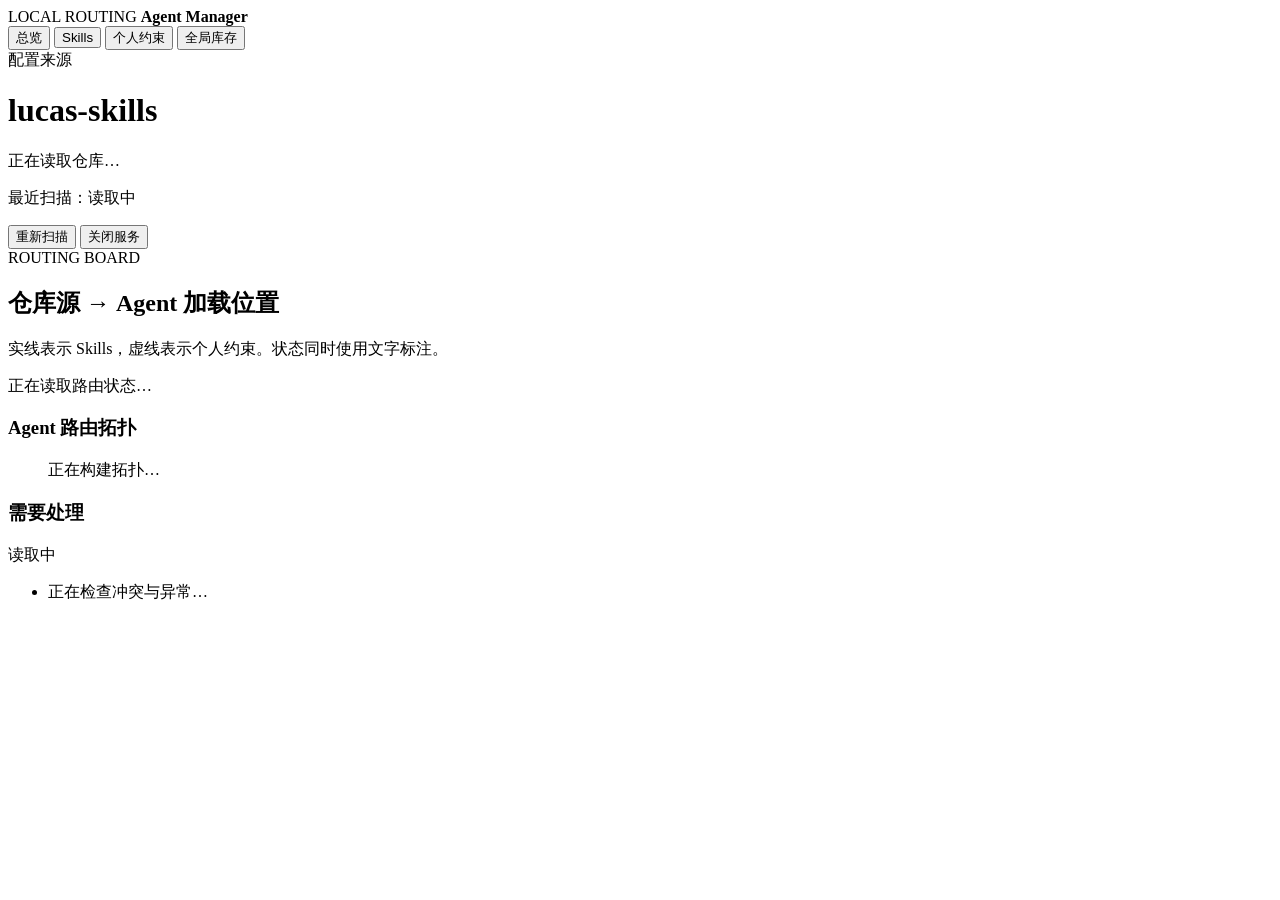
==== commit 8ca57932: "fix(agent-manager): 重构控制台信息层级与状态反馈 按页面效果审查清单完成展示层重构，Python 事务核心零改动。 信息架构：统一总览异常口径（同一冲突不重复计入、顶层消息按 文本" ====
--- a/tools/agent_manager/web/index.html
+++ b/tools/agent_manager/web/index.html
@@ -22,7 +22,6 @@
         <button type="button" data-view="instructions">个人约束</button>
         <button type="button" data-view="inventory">全局库存</button>
       </nav>
-      <p class="sidebar-note">状态来自本次扫描，不在浏览器推断。</p>
     </aside>
 
     <div class="workspace">
@@ -54,7 +53,6 @@
           <section class="topology-section" aria-labelledby="topology-title">
             <h3 id="topology-title" class="sr-only">Agent 路由拓扑</h3>
             <figure id="topology-board" class="topology-board" aria-labelledby="topology-title">
-              <svg id="topology-lines" class="topology-lines" viewBox="0 0 1000 370" preserveAspectRatio="none" aria-hidden="true"></svg>
               <p class="loading-copy">正在构建拓扑…</p>
             </figure>
           </section>
@@ -75,25 +73,27 @@
               <span class="eyebrow">SKILL ROUTES</span>
               <h2 id="skills-title">Skills 加载矩阵</h2>
             </div>
-            <p>选择一行可查看各工具的完整路径与服务端说明。</p>
-          </div>
-          <div class="filter-row">
-            <label>搜索 Skill<input id="skill-query" type="search" placeholder="名称或 slug"></label>
-            <label>状态<select id="skill-state-filter"><option value="all">全部状态</option><option value="enabled">已启用</option><option value="partial">部分启用</option><option value="disabled">未启用</option><option value="attention">需要处理</option></select></label>
-          </div>
-          <div id="skills-bulk-controls" class="operation-bar" hidden>
-            <span id="skills-selection-count">已选择 0 项</span>
-            <label>目标工具<select id="skills-bulk-tool"><option value="all">全部工具</option><option value="claude">Claude</option><option value="codex">Codex</option><option value="copilot">Copilot</option><option value="antigravity">Antigravity</option></select></label>
-            <button id="skills-enable-button" type="button">预览启用</button>
-            <button id="skills-disable-button" type="button">预览停用</button>
-            <button id="skills-adopt-button" type="button">预览采用现有路由</button>
-          </div>
-          <p class="scroll-hint">表格可横向滚动以查看全部工具。</p>
-          <div class="table-scroller">
-            <table id="skills-table">
-              <thead><tr><th scope="col"><label class="select-all-label"><input id="skills-select-all" type="checkbox"> 全选 Skills</label></th><th scope="col">Claude</th><th scope="col">Codex</th><th scope="col">Copilot</th><th scope="col">Antigravity</th></tr></thead>
-              <tbody id="skills-body"><tr><td colspan="5">正在读取 Skills…</td></tr></tbody>
-            </table>
+            <p>点击工具状态格查看完整路径、说明和操作。</p>
+          </div>
+          <div class="data-panel skills-panel">
+            <div class="filter-row">
+              <label>搜索 Skill<input id="skill-query" type="search" placeholder="名称或 slug"></label>
+              <label>状态<select id="skill-state-filter"><option value="all">全部状态</option><option value="enabled">已启用</option><option value="partial">部分启用</option><option value="disabled">未启用</option><option value="attention">需要处理</option></select></label>
+            </div>
+            <div id="skills-bulk-controls" class="operation-bar" hidden>
+              <span id="skills-selection-count">已选择 0 项</span>
+              <label>目标工具<select id="skills-bulk-tool"><option value="all">全部工具</option><option value="claude">Claude</option><option value="codex">Codex</option><option value="copilot">Copilot</option><option value="antigravity">Antigravity</option></select></label>
+              <button id="skills-enable-button" type="button">启用所选</button>
+              <button id="skills-disable-button" type="button">停用所选</button>
+              <button id="skills-adopt-button" type="button">接管旧链接</button>
+            </div>
+            <p class="scroll-hint">表格可横向滚动以查看全部工具。</p>
+            <div class="table-scroller">
+              <table id="skills-table">
+                <thead><tr><th scope="col"><label class="select-all-label"><input id="skills-select-all" type="checkbox"> 全选 Skills</label></th><th scope="col">Claude</th><th scope="col">Codex</th><th scope="col">Copilot</th><th scope="col">Antigravity</th></tr></thead>
+                <tbody id="skills-body"><tr><td colspan="5">正在读取 Skills…</td></tr></tbody>
+              </table>
+            </div>
           </div>
         </section>
 
@@ -105,7 +105,10 @@
             </div>
             <p>每条记录展示目标、覆盖范围和当前来源。</p>
           </div>
-          <ul id="instructions-list" class="instruction-list"><li>正在读取个人约束…</li></ul>
+          <div class="data-panel instructions-panel">
+            <div class="instruction-grid-header"><span>目标</span><span>加载位置</span><span>覆盖工具</span><span>状态</span><span>操作</span></div>
+            <ul id="instructions-list" class="instruction-list"><li>正在读取个人约束…</li></ul>
+          </div>
         </section>
 
         <section id="inventory-view" class="view" data-view-panel="inventory" aria-labelledby="inventory-title" hidden>
@@ -114,13 +117,72 @@
               <span class="eyebrow">GLOBAL INVENTORY</span>
               <h2 id="inventory-title">全局库存</h2>
             </div>
-            <button id="inventory-refresh-button" type="button">刷新库存</button>
-          </div>
-          <div class="table-scroller">
-            <table id="inventory-table">
-              <thead><tr><th scope="col">Skill</th><th scope="col">来源</th><th scope="col">工具</th><th scope="col">路径</th><th scope="col">标记</th></tr></thead>
-              <tbody id="inventory-body"><tr><td colspan="5">进入此视图后加载库存。</td></tr></tbody>
-            </table>
+            <p>默认聚焦当前仓库受管项和需要处理的异常，也可切换为全部工具库存。</p>
+          </div>
+          <div class="data-panel inventory-panel">
+            <div class="inventory-overview">
+              <div id="inventory-summary" class="inventory-summary" aria-label="库存摘要">
+                <span class="summary-placeholder">进入此视图后统计库存。</span>
+              </div>
+              <button id="inventory-refresh-button" type="button">刷新库存</button>
+            </div>
+            <div class="inventory-scope-row">
+              <div class="segmented-control" aria-label="库存范围">
+                <button type="button" data-inventory-scope="managed-or-flagged" aria-pressed="true">受管 + 异常</button>
+                <button type="button" data-inventory-scope="all" aria-pressed="false">全部库存</button>
+                <button type="button" data-inventory-scope="managed" aria-pressed="false">仅受管</button>
+                <button type="button" data-inventory-scope="flagged" aria-pressed="false">仅异常</button>
+              </div>
+              <strong id="inventory-result-count" class="result-count">等待加载</strong>
+            </div>
+            <div class="list-toolbar" aria-label="库存筛选">
+              <label class="toolbar-search">搜索
+                <input id="inventory-query" type="search" placeholder="名称、slug 或路径">
+              </label>
+              <label>工具
+                <select id="inventory-tool-filter">
+                  <option value="all">全部工具</option>
+                  <option value="claude">Claude</option>
+                  <option value="codex">Codex</option>
+                  <option value="copilot">Copilot</option>
+                  <option value="antigravity">Antigravity</option>
+                </select>
+              </label>
+              <label>来源
+                <select id="inventory-source-filter">
+                  <option value="all">全部来源</option>
+                  <option value="managed">仓库受管</option>
+                  <option value="plugin">插件提供</option>
+                  <option value="built-in">工具内置</option>
+                  <option value="local-copy">本地独立</option>
+                  <option value="external-link">外部链接</option>
+                  <option value="broken">无效条目</option>
+                </select>
+              </label>
+              <label>状态
+                <select id="inventory-status-filter">
+                  <option value="all">全部状态</option>
+                  <option value="clean">状态正常</option>
+                  <option value="flagged">需要处理</option>
+                </select>
+              </label>
+              <button id="inventory-clear-filters" type="button">清除筛选</button>
+            </div>
+            <details id="inventory-source-legend" class="source-legend">
+              <summary>这些来源分别代表什么？</summary>
+              <dl>
+                <div><dt>仓库受管</dt><dd>由当前仓库统一维护，并链接到 Agent 工具的加载位置。</dd></div>
+                <div><dt>插件提供 / 工具内置</dt><dd>由插件或工具本身提供，当前仓库只做全局展示。</dd></div>
+                <div><dt>本地独立 / 外部链接</dt><dd>不受当前仓库管理，可能是手工复制或指向其他位置。</dd></div>
+                <div><dt>无效条目</dt><dd>路径、链接或 Skill 内容无法正常读取，需要检查。</dd></div>
+              </dl>
+            </details>
+            <div class="table-scroller">
+              <table id="inventory-table">
+                <thead><tr><th scope="col">Skill</th><th scope="col">来源</th><th scope="col">工具</th><th scope="col">状态</th><th scope="col">路径</th><th scope="col">操作</th></tr></thead>
+                <tbody id="inventory-body"><tr><td colspan="6">进入此视图后加载库存。</td></tr></tbody>
+              </table>
+            </div>
           </div>
         </section>
       </main>
